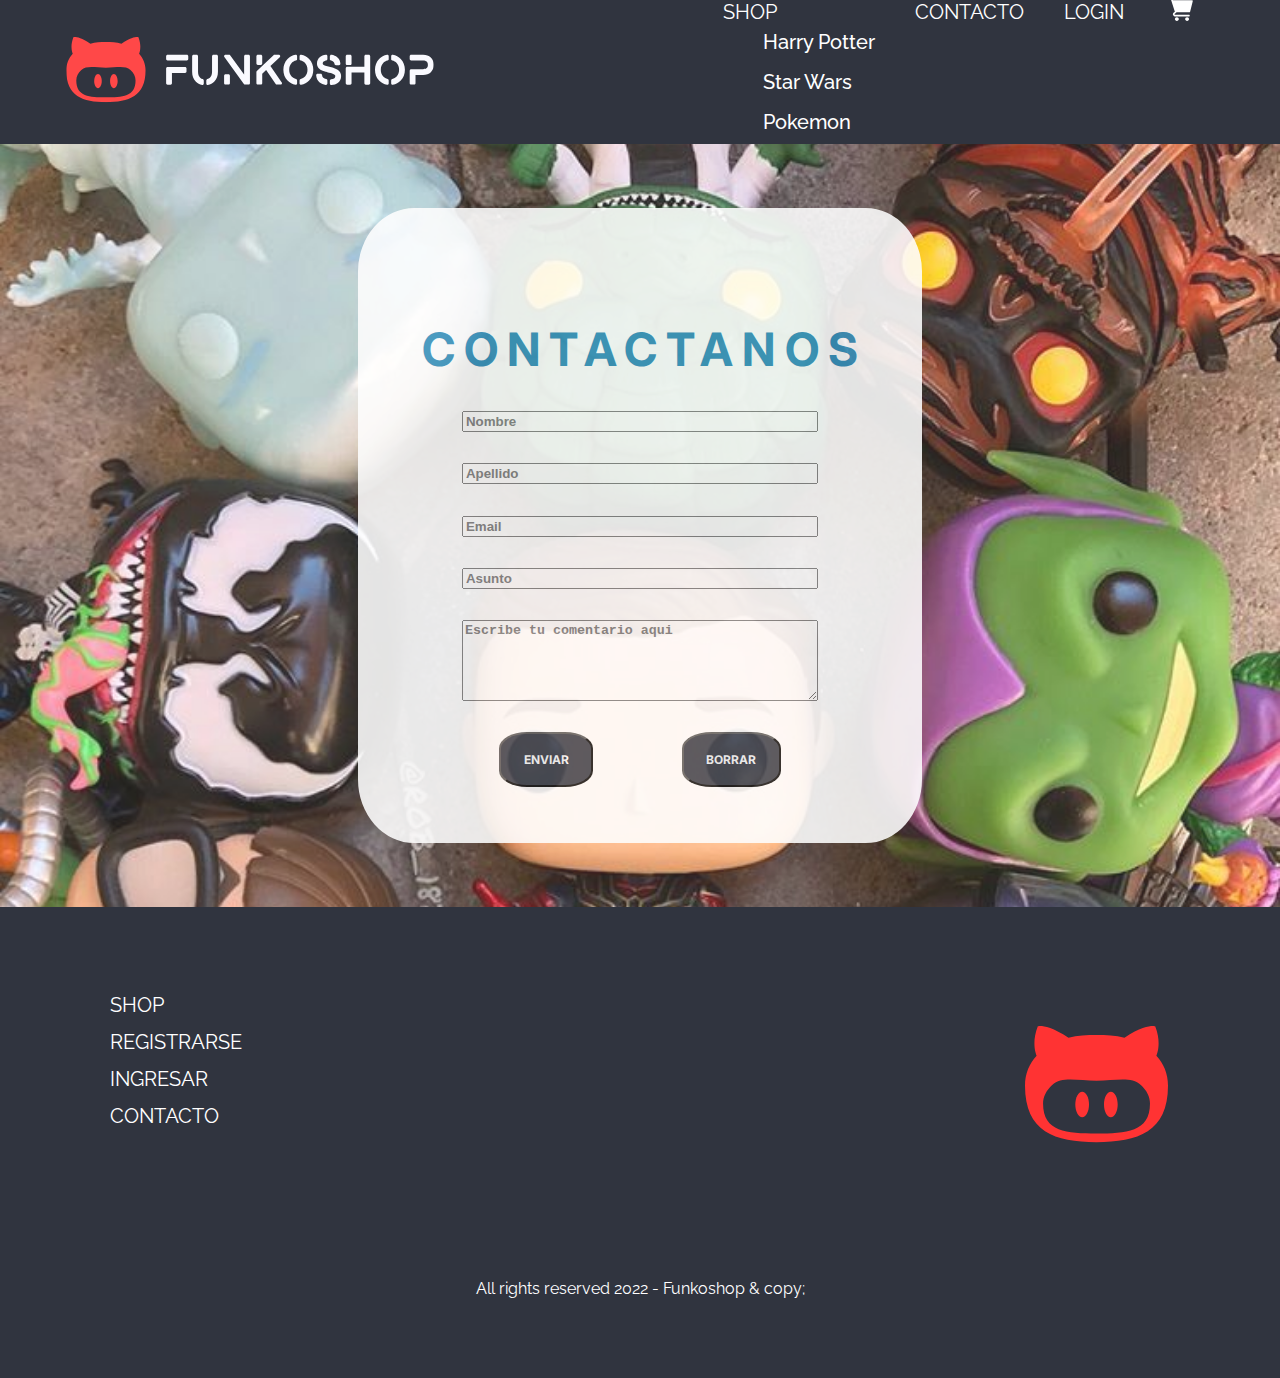
==== html/contacto.html @ 776f3509 "cambios en archivo index, creo archivo shop, item y contactanos" ====
<!DOCTYPE html>
<html lang="es">
<head>
    <meta charset="UTF-8">
    <meta http-equiv="X-UA-Compatible" content="IE=edge">
    <meta name="viewport" content="width=device-width, initial-scale=1.0">
    <title>Funkoshop</title>
    <link rel="preconnect" href="https://fonts.googleapis.com">
    <link rel="preconnect" href="https://fonts.gstatic.com" crossorigin>
    <link href="https://fonts.googleapis.com/css2?family=Raleway:wght@500&display=swap" rel="stylesheet">
    <link href="https://cdn.jsdelivr.net/npm/bootstrap@5.2.2/dist/css/bootstrap.min.css" rel="stylesheet" integrity="sha384-Zenh87qX5JnK2Jl0vWa8Ck2rdkQ2Bzep5IDxbcnCeuOxjzrPF/et3URy9Bv1WTRi" crossorigin="anonymous">
    <link rel="preconnect" href="https://fonts.googleapis.com">
    <link rel="preconnect" href="https://fonts.gstatic.com" crossorigin>
    <link href="https://fonts.googleapis.com/css2?family=Inter&family=Raleway:wght@500&display=swap" rel="stylesheet">
    <link rel="stylesheet" href="../css/style.css">
</head>
<body>
    <header>
        <div>
            <img src="../multimedia/branding/logo_light_horizontal.svg" class="header__logo" alt="">
        </div>
        <div>
            <ul class="header__nav">
                <li class="dropdown"><a class="dropdown-toggle" data-bs-toggle="dropdown" aria-expanded="false" href="shop.html">SHOP</a>
                    <ul class="dropdown-menu">
                        <li class="card-item"><a class="dropdown-item"  href="#">Harry Potter</a></li>
                        <li class="card-item"><a class="dropdown-item" href="#">Star Wars</a></li>
                        <li class="card-item"><a class="dropdown-item" href="#">Pokemon</a></li>
                    </ul>
                </li>
                <li><a href="contacto.html">CONTACTO</a></li>
                <li><a href="login.html">LOGIN</a></li>
                <li><a href="compra.html"><img src="../multimedia/icons/cart-icon.svg" class="img__car" alt=""></a></li>
            </ul>
        </div>
    </header>
    <main class="main__contacto">
        <form class="form__contacto" action="">
            <h4>CONTACTANOS</h4>
            <input type="text" name="nombre" placeholder="Nombre">
            <input type="text" name="apellido" placeholder="Apellido">
            <input type="email" name="correo" placeholder="Email">
            <input type="text" name="asunto" placeholder="Asunto">
            <textarea name="comentario" id="" cols="40" rows="5" placeholder="Escribe tu comentario aqui"></textarea>
            <div class="contacto-boton">
                <input class="card-boton btn btn-success rounded-4" type="submit" value="ENVIAR">
                <input class="card-boton btn btn-success rounded-4" type="reset" value="BORRAR">
            </div>
        </form>
    </main>
    <footer>
        <section class="footer__nav">
            <div>
                <ul class="footer__items">
                    <li><a href="shop.html">SHOP</a></li>
                    <li><a href="registrar.html">REGISTRARSE</a></li>
                    <li><a href="login.html">INGRESAR</a></li>
                    <li><a href="contacto.html">CONTACTO</a></li>
                </ul>
            </div>
            <div class="footer__img">
                <img src="../multimedia/branding/isotype.svg" alt="">
            </div>
        </section>
        <p>All rights reserved 2022 - Funkoshop & copy;</p>
    </footer>
    <script src="https://cdn.jsdelivr.net/npm/@popperjs/core@2.11.6/dist/umd/popper.min.js" integrity="sha384-oBqDVmMz9ATKxIep9tiCxS/Z9fNfEXiDAYTujMAeBAsjFuCZSmKbSSUnQlmh/jp3" crossorigin="anonymous"></script>
    <script src="https://cdn.jsdelivr.net/npm/bootstrap@5.2.2/dist/js/bootstrap.min.js" integrity="sha384-IDwe1+LCz02ROU9k972gdyvl+AESN10+x7tBKgc9I5HFtuNz0wWnPclzo6p9vxnk" crossorigin="anonymous"></script>       
</body>
</html>
---- css/style.css ----
body{
    margin: 0;
    
}
/* =============== HEADER =============== */
header{
    background-color: #30343F;
    display: flex;
    flex-direction: row;
    justify-content: space-between;
    align-items: center;
    padding: 0 5%;
    height: 144px;
}
a{
    font-size: 20px;
    letter-spacing: 0em;
    padding: 0 20px;
    color:#FFFFFF;
    text-decoration: none;
    font-family: 'Raleway';
    line-height: 30px;
    text-align: left;
}
a:hover{
    list-style-type: none;
    color:white
}

/*logo*/
.header__logo{
    height: 65.19194793701172px;
    width: 372px;
    border-radius: 0px;  
}
.img__car{
    height: 24.426172256469727px;
    width: 32px;
    left: 0.70068359375px;
    top: 0.61572265625px;
    border-radius: 0px;
}
/*navegador en header*/
.header__nav{
    display: flex;
    flex-direction: row;
    justify-content: space-evenly;
}
.header__nav li{
    list-style-type: none;
}
.dropdown-item{
    font-weight: 500;
}
.nav__item{
    color:black;
    font-weight: bolder;
    text-align: right;
}
.dropdown-item:hover{
    background-color:#1D84B5;
    color: white;
    font-weight: bolder;
}
.nav__barra{
    padding: 0;
    margin: 0;
    width: auto;
}
.card-item{
    height: 40px;    
}
.dropdown-item{
    text-align: center;
}
/* =============== MAIN =============== */
main{
    background-color: #FFFFFF;  
}
/*-------------------------------------*/
/* INDEX - SECCION 1 */
.main__new{
    background-image:url(../multimedia/funkos-banner.webp);
    background-size: cover;
    background-color: rgb(70,70,70);
    background-position: 0px -330px;
    background-repeat: no-repeat;
    zoom:130%;
    padding: 7.3% 7%; 
    background-blend-mode: soft-light;
    backdrop-filter: blur(80px);
}
.main__new h3{
    font-family: 'Raleway';
    font-size: 38px;
    font-weight: 700;
    line-height: 45px;
    letter-spacing: 0em;
    text-align: left;
    color:white;
}
.main__new p{
    font-family: 'Raleway';
    font-size: 18px;
    font-weight: 400;
    line-height: 21px;
    letter-spacing: 0em;
    text-align: left;
    color:white;
}
.main__new a{
    color:black;
    background-color: white;
    border-radius: 40px;
    padding: 8px 63px;
    border-radius: 'nullpx';
}

/* INDEX - SECCION 2 - COLECCION*/
.main__coleccion{
    display: flex;
    flex-direction: column;
    padding: 5% 7%; 
    margin: 0 2%; 
}
.coleccion__card{
    display: flex;
    flex-direction: row;
    justify-content: space-between;
    align-items: center;
}
hr{
    width: 645px;
    opacity: 100%;
    border: 3px solid #FF3333;
    height: 0px;
    left: 110px;
    top: 949.5px;
    border-radius: 'undefinedpx';
    margin: 6% 0 8% 0;
}
.coleccion__card h2{
    width: 441px;
    font-family: 'Raleway';
    font-size: 46px;
    line-height: 54px;
}
.coleccion__card p{
    height: 56px;
    width: 458px;
    font-family: 'Raleway';
    font-size: 24px;
    line-height: 28px;
    color: #4F4F4F;
    margin-top: 1% 0;
}
.coleccion__card a{
    font-family: 'Inter';
    font-size: 24px;
    line-height: 29px;
    color:white;
    background-color: #30343F;
    border-radius: 40px;
    padding: 22px 55px;
    font-style: medium;
}
.card__img{
    height: 650px;
    width: 650px;
    position: relative;
    left: -65px;
    top: 0px;
}
.card__img-op{
    height: 650px;
    width: 650px;
    position: relative;
    left: 35px;
    top: 10px;
}
/* INDEX - SECCION 3 - lanzamientos*/
.main__lanzamientos{
    padding: 0 7%;
    margin: 0 2%; 
}
.box__card{
    display: flex;
    flex-direction: row;
    justify-content: space-between;
}
h4{
    font-family: 'Raleway';
    font-size: 46px;
    font-weight: 700;
    line-height: 54px;
    letter-spacing: 0em;
}
.card__sup{
    background-color: red;
    color:white;
    position: relative;
    height: 30px;
    width: 96.12741088867188px;
    left: 264px;
    top: 30px;
}
.card_p{
    font-family: 'Inter';
    font-size: 14px;
    font-weight: 500;
    line-height: 17px;
    letter-spacing: 0em;
    text-align: center;
    padding-top: 6px;
}
.cards__img{
    height: 352px;
    width: 359.9664611816406px;
    z-index: -1;
}
.card__titulo{
    font-family: 'Inter';
    font-size: 14px;
    font-weight: 500;
    line-height: 17px;
}
.card__sub{
    font-family: 'Inter';
    font-size: 18px;
    font-weight: 700;
    line-height: 22px;
}
.card__precio{
    font-family: 'Inter';
    font-size: 16px;
    font-weight: 400;
    line-height: 19px;
}
.card__pago{
    font-family: 'Inter';
    font-size: 12px;
    font-weight: 700;
    line-height: 15px;
    color:#1D84B5;
    padding-bottom: 20%;
}
/*-------------------------------------*/
/* SHOP - SECCION 1 */
h5{
    font-family: 'Inter';
    font-size: 24px;
    line-height: 29px;
    font-weight: bolder;
}
b{
    font-family: 'Inter';
    font-size: 16px;
    line-height: 19px;
    font-weight: bolder;
}
.main__shop{
    display: flex;
    flex-direction: column;
    margin: 2% 0;
}
.shop{
    display: flex;
    flex-direction: row;
}
.shop__form{
    padding: 7% 7%;
}
.form__seccion{
    padding-bottom: 8%;
}
.form__seccion input{
    padding: 7px;
    border-radius: 7px;
    font-size: 20px;
    color:#B9B9B9;
    height: 44.284820556640625px;
    width: 243.03369140625px;
    margin: 2% 0;   
}
.form__seccion .precio__cuadro{
    width: 60px;
    height: 30px;
    border: 2px solid black;
    border-radius: 7px;
    margin: 0 9px;
    font-family: 'Inter';
    font-size: 20px;
    font-weight: 500;
    line-height: 24px;
    color:#B9B9B9;
    opacity: 100%;
    text-align: center;
}
.form__seccion label{
    font-family: 'Inter';
    font-size: 18px;
    font-weight: 500;
    line-height: 22px;
}
#orden__sub{
    border-radius: 7px;
    font-size: 18px;
    font-family: 'Inter';
    font-weight: 500;
    padding: 12px 6px;
    border: 2px solid black;
    color:#8b8181;
    height: 44.284820556640625px;
    width: 243.03369140625px;
    margin: 2% 0;
}
.card__cuadro{
    display: flex;
    flex-direction: row;
    justify-content: left;
    align-items: left;
    padding: 0 20px;
}
.filtrar__sub{
    border:2px solid black;
}

.card__cuadro .filtrar__sub{
    height: 23px;
    width: 23px;
}
.card__cuadro label{
    height: 22px;
    padding: 3%;
    font-weight:600;
}

/* SHOP - SECCION 2 */
.seccion__lanzamientos{
    display: flex;
    flex-direction: row;
    flex-wrap: wrap;
    justify-content: flex-start;
    padding-top: 5%;
    position: relative;
    left: -75px;
    margin-bottom: 0;
}
.shop__img{
    height: 366px;
    width: 363.00836181640625px;
}
.shop__sup{
    background-color: red;
    color:white;
    position: relative;
    height: 30px;
    width: 96.12741088867188px;
    left: 252px;
    top: 30px;
}
.shop__pago{
    font-family: 'Inter';
    font-size: 12px;
    font-weight: 700;
    line-height: 15px;
    color:#1D84B5;
    padding-bottom: 3%;
}
.img__boton2{
    width: 25%;
    position: relative;
    left: 45%;
}
/*-------------------------------------*/
/* ITEMS - SECCION 1*/
.main__items{
    padding: 3% 7%;
    margin: 0 2%; 
    display: flex;
    flex-direction: column;
    align-content: center;
    justify-content: center;
}
.items__card{
    display: flex;
    flex-direction: row;
    align-content: center;
    justify-content: center;
}
.items__img{
    height: 550px;
    width: 550px;
}
.seccion__items{
   margin-top: 7%; 
   margin-left: 5%;
}
.items__titulo{
    height: 19px;
    width: 111.3209228515625px;
    left: 726.74560546875px;
    top: 326.6346435546875px;
    border-radius: 'undefinedpx';
    color:#333333;
    font-family: 'Inter';
    font-size: 16px;
    font-weight: 500;
    line-height: 19px;
    letter-spacing: 0em;
    text-align: left;
}
.items__sub{
    height: 46px;
    width: 576.84375px;
    font-family: 'Inter';
    font-size: 38px;
    font-weight: 700;
    line-height: 46px;
    letter-spacing: 0em;
    color:#111111;
}
.items__parrafo{
    height: 58px;
    width: 570.705078125px;
    font-family: 'Inter';
    font-size: 24px;
    font-weight: 400;
    line-height: 29px;
    letter-spacing: 0em;
    color:#333333;        
}
.items__precio{
    height: 46px;
    width: 210.52294921875px;
    font-family: 'Inter';
    font-size: 38px;
    font-weight: 400;
    line-height: 46px;
    letter-spacing: 0em;
    color:#333333;  
}
.items__boton{
    margin-bottom: 3%;    
}
.items__pago{
    height: 17px;
    width: 333.197021484375px;
    font-family: 'Inter';
    font-size: 14px;
    font-weight: 700;
    line-height: 17px;
    letter-spacing: 0em;
    color:#1D84B5;
}

/* ITEMS - SECCION 2*/
.main__items .items__lanzamientos{
    margin-top: 10%;
}
/* ----------------- MAIN CONTACTO -----------------------*/
.main__contacto{
    padding:5%;
    display: flex;
    align-items: center;
    justify-content: center;
    background-image: url(../multimedia/fondocontacto.jpg);
    background-repeat: no-repeat;
    background-size: cover;
    opacity: 88%;
    background-position: 0 -20px;
}
.form__contacto{
    display: flex;
    flex-direction: column;
    border-radius: 10%;
    border: 2px solid white;
    padding: 4% 5% 2% 5%;
    background-color: white;
    opacity: 88%;
}
.form__contacto h4{
    margin-bottom: 7%;
    font-family: 'Inter';
    letter-spacing: 0.2em;
    color:#1D84B5;
    font-weight: bolder;
    padding: 1%;
    font-stretch: 700;
}
.form__contacto input, textarea{
    margin: 0 10% 7% 10%;
    font-weight: bolder;
}

.contacto-boton{
    display: flex;
    flex-direction: row;
    justify-content: center;
}
.contacto-boton input{
    color:white;
    background-color: #30343F;
    border-radius: 30%;
    padding: 4% 5%;
    font-family: 'Inter';
}

.card-boton{
    font-size: 12px;
}
.card-boton:hover{
    background-color: #1D84B5;
}

















/* =============== FOOTER =============== */
footer{
    height: 343px;
    display: flex;
    flex-direction: column;
    justify-content: space-between;
    padding: 5% 7%;
    align-items: stretch;
    background-color: #30343F;
}
footer section{
    display: flex;
    flex-direction: row;
    justify-content: space-between;
}

.footer__items li{
    list-style: none;
    text-align: left;
    padding: 2% 0;
}
.footer__items{
    padding: 0;
    margin-bottom: 20%;
}
footer p {
    color:#FFFFFF;
    font-family: 'Raleway';
    text-align: center;
    margin-top:30px;
}
.footer__img{
    margin-top:5%;
    margin-right: 2%;
}







.boton2{
    margin: 0;
}
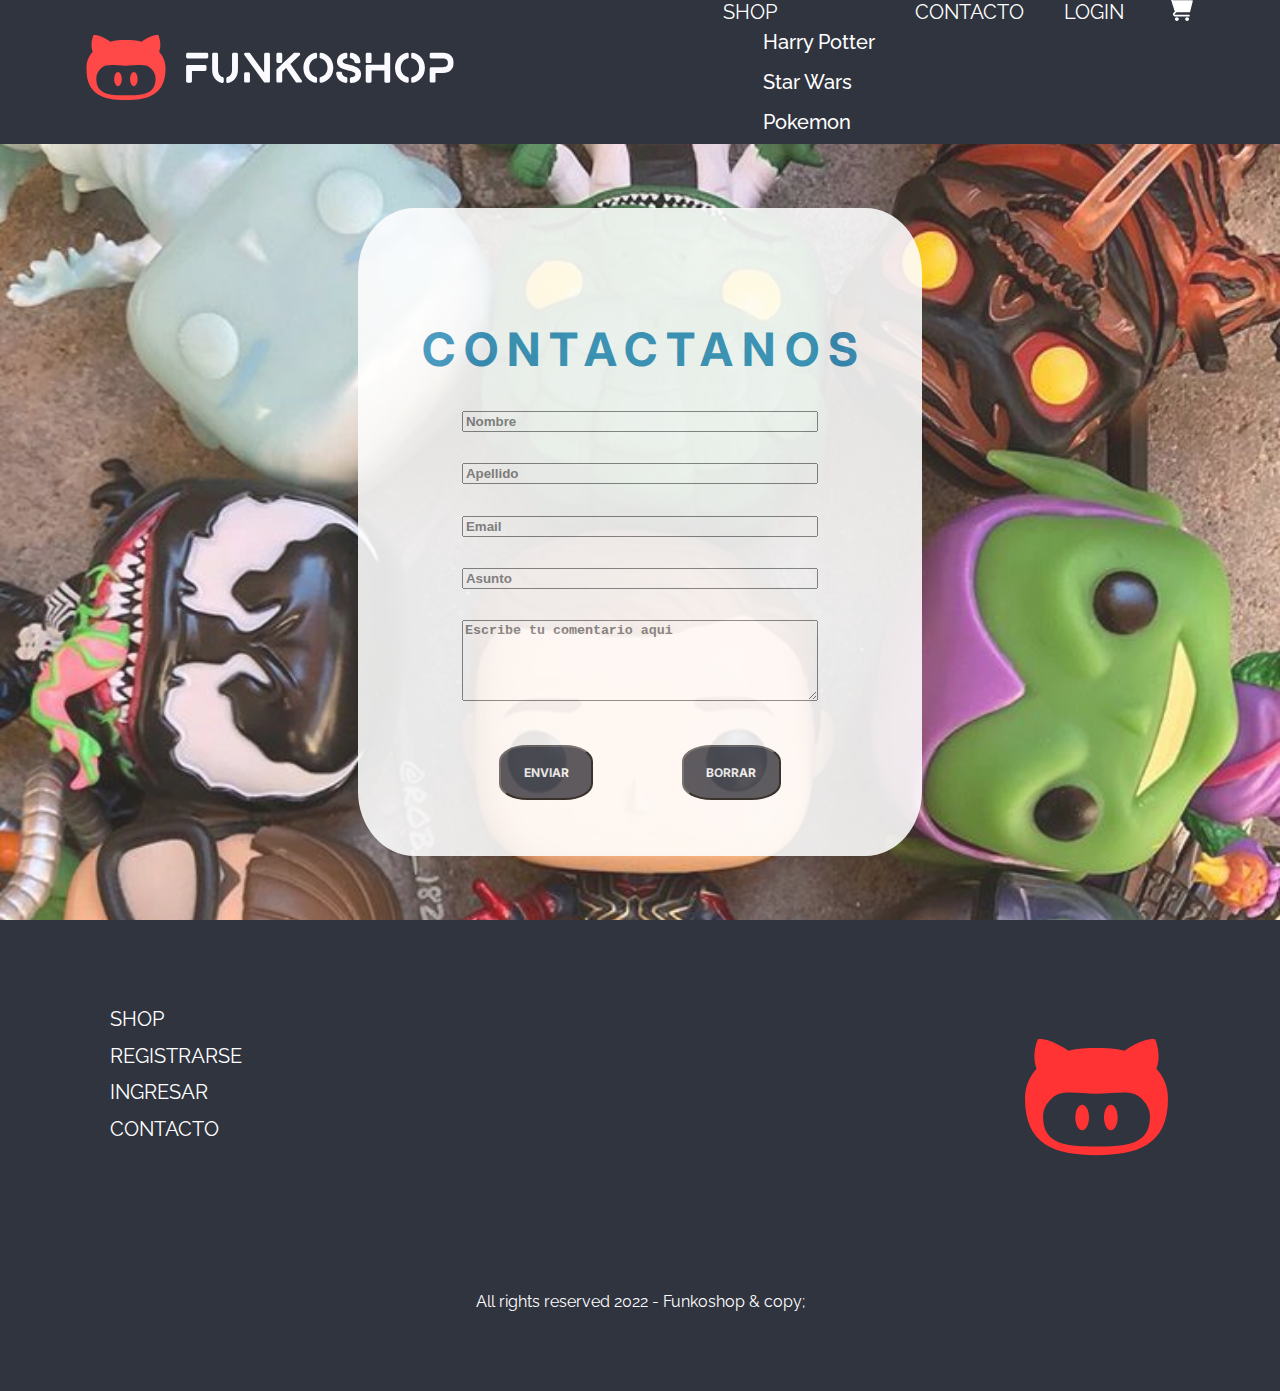
==== commit 90f5ae35: "cambios en archivos y se creo login y registro" ====
--- a/html/contacto.html
+++ b/html/contacto.html
@@ -17,7 +17,7 @@
 <body>
     <header>
         <div>
-            <img src="../multimedia/branding/logo_light_horizontal.svg" class="header__logo" alt="">
+            <a href="../index.html"><img src="../multimedia/branding/logo_light_horizontal.svg" class="header__logo" alt=""></a>
         </div>
         <div>
             <ul class="header__nav">
@@ -53,7 +53,7 @@
             <div>
                 <ul class="footer__items">
                     <li><a href="shop.html">SHOP</a></li>
-                    <li><a href="registrar.html">REGISTRARSE</a></li>
+                    <li><a href="login.html">REGISTRARSE</a></li>
                     <li><a href="login.html">INGRESAR</a></li>
                     <li><a href="contacto.html">CONTACTO</a></li>
                 </ul>
--- a/css/style.css
+++ b/css/style.css
@@ -462,6 +462,7 @@
 .main__contacto{
     padding:5%;
     display: flex;
+    flex-direction: row;
     align-items: center;
     justify-content: center;
     background-image: url(../multimedia/fondocontacto.jpg);
@@ -505,7 +506,6 @@
     padding: 4% 5%;
     font-family: 'Inter';
 }
-
 .card-boton{
     font-size: 12px;
 }
@@ -514,14 +514,61 @@
 }
 
 
-
-
-
-
-
-
-
-
+.main__login{
+    display: flex;
+    flex-direction: row;
+    justify-content: space-between;
+    align-items: center;
+    background-image: url(../multimedia/login-fondo.webp);
+    background-repeat: no-repeat;
+    background-size: cover;
+    opacity: 88%;
+    padding:5% 15%;
+    background-position: 0 -20px;
+}
+.form__login{
+    display: flex;
+    flex-direction: column;
+    border: 2px solid white;
+    background-color:white;
+    opacity: 88%;
+    text-align: center;
+    margin:0;
+}
+h6{
+    margin-bottom: 7%;
+    padding: 1%;
+    font-size: 50px;
+    font-family: 'Raleway';
+    font-weight: bolder;
+    line-height: 54px;    
+    color:#1D84B5;
+    letter-spacing: 0.2em;
+    text-align: center;
+}
+.login1{
+    padding: 4% 4% 2% 4%;
+    margin-right: 5%;
+    border-radius: 7%;
+}
+.login2{
+    padding: 6% 7% 3% 7%;
+    margin-left: 8%;
+    border-radius: 8%;
+}
+.login1 input, textarea{
+    margin: 0 10% 7% 10%;
+    font-weight: bolder;
+    
+}
+.login2 input, textarea{
+    margin: 0 10% 10% 10%;
+    font-weight: bolder;
+    
+}
+.login2 .card-boton{
+    padding: 6% 7.8%;
+}
 
 
 
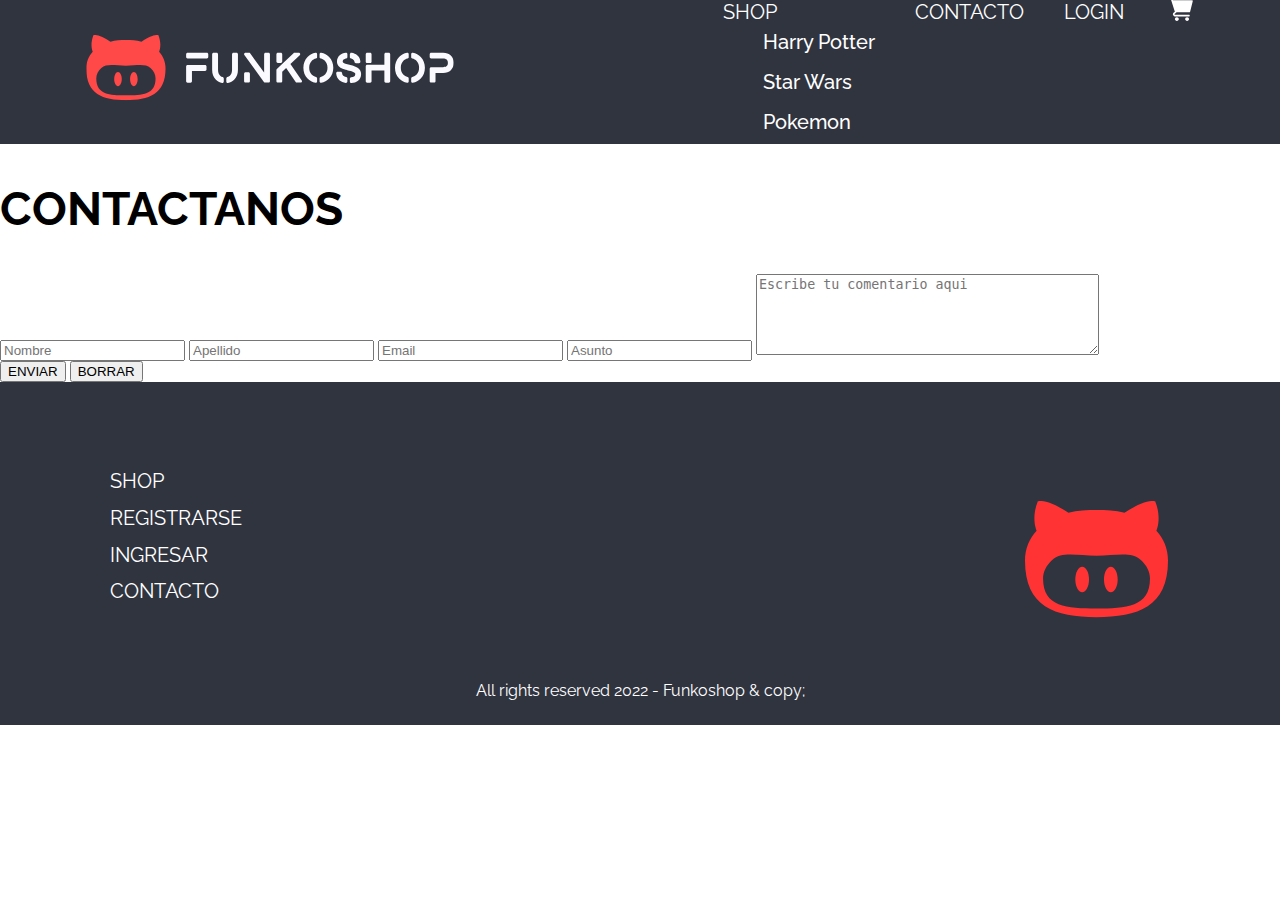
==== commit c0352a48: "cambios realizados" ====
--- a/html/contacto.html
+++ b/html/contacto.html
@@ -11,13 +11,13 @@
     <link href="https://cdn.jsdelivr.net/npm/bootstrap@5.2.2/dist/css/bootstrap.min.css" rel="stylesheet" integrity="sha384-Zenh87qX5JnK2Jl0vWa8Ck2rdkQ2Bzep5IDxbcnCeuOxjzrPF/et3URy9Bv1WTRi" crossorigin="anonymous">
     <link rel="preconnect" href="https://fonts.googleapis.com">
     <link rel="preconnect" href="https://fonts.gstatic.com" crossorigin>
-    <link href="https://fonts.googleapis.com/css2?family=Inter&family=Raleway:wght@500&display=swap" rel="stylesheet">
+    <link href="https://fonts.googleapis.com/css2?family=Inter:wght@400;500;600;700;800&family=Raleway:wght@400;500;600;700&display=swap" rel="stylesheet">
     <link rel="stylesheet" href="../css/style.css">
 </head>
 <body>
     <header>
         <div>
-            <a href="../index.html"><img src="../multimedia/branding/logo_light_horizontal.svg" class="header__logo" alt=""></a>
+            <a href="../index.html"><img src="../img/branding/logo_light_horizontal.svg" class="header__logo" alt=""></a>
         </div>
         <div>
             <ul class="header__nav">
@@ -30,13 +30,13 @@
                 </li>
                 <li><a href="contacto.html">CONTACTO</a></li>
                 <li><a href="login.html">LOGIN</a></li>
-                <li><a href="compra.html"><img src="../multimedia/icons/cart-icon.svg" class="img__car" alt=""></a></li>
+                <li><a href="compra.html"><img src="../img/icons/cart-icon.svg" class="img__car" alt=""></a></li>
             </ul>
         </div>
     </header>
     <main class="main__contacto">
         <form class="form__contacto" action="">
-            <h4>CONTACTANOS</h4>
+            <h2>CONTACTANOS</h2>
             <input type="text" name="nombre" placeholder="Nombre">
             <input type="text" name="apellido" placeholder="Apellido">
             <input type="email" name="correo" placeholder="Email">
@@ -53,13 +53,13 @@
             <div>
                 <ul class="footer__items">
                     <li><a href="shop.html">SHOP</a></li>
-                    <li><a href="login.html">REGISTRARSE</a></li>
+                    <li><a href="registro.html">REGISTRARSE</a></li>
                     <li><a href="login.html">INGRESAR</a></li>
                     <li><a href="contacto.html">CONTACTO</a></li>
                 </ul>
             </div>
             <div class="footer__img">
-                <img src="../multimedia/branding/isotype.svg" alt="">
+                <img src="../img/branding/isotype.svg" alt="">
             </div>
         </section>
         <p>All rights reserved 2022 - Funkoshop & copy;</p>
--- a/css/style.css
+++ b/css/style.css
@@ -1,6 +1,6 @@
+/* General */
 body{
-    margin: 0;
-    
+    margin: 0; 
 }
 /* =============== HEADER =============== */
 header{
@@ -79,8 +79,8 @@
 }
 /*-------------------------------------*/
 /* INDEX - SECCION 1 */
-.main__new{
-    background-image:url(../multimedia/funkos-banner.webp);
+.index__seccion1{
+    background-image:url(../img/funkos-banner.webp);
     background-size: cover;
     background-color: rgb(70,70,70);
     background-position: 0px -330px;
@@ -90,7 +90,7 @@
     background-blend-mode: soft-light;
     backdrop-filter: blur(80px);
 }
-.main__new h3{
+#p_nuevoingreso{
     font-family: 'Raleway';
     font-size: 38px;
     font-weight: 700;
@@ -99,7 +99,7 @@
     text-align: left;
     color:white;
 }
-.main__new p{
+.index__seccion1 p{
     font-family: 'Raleway';
     font-size: 18px;
     font-weight: 400;
@@ -108,7 +108,7 @@
     text-align: left;
     color:white;
 }
-.main__new a{
+.index__seccion1 a{
     color:black;
     background-color: white;
     border-radius: 40px;
@@ -117,7 +117,7 @@
 }
 
 /* INDEX - SECCION 2 - COLECCION*/
-.main__coleccion{
+.index__seccion2{
     display: flex;
     flex-direction: column;
     padding: 5% 7%; 
@@ -139,11 +139,12 @@
     border-radius: 'undefinedpx';
     margin: 6% 0 8% 0;
 }
-.coleccion__card h2{
+#p_index{
     width: 441px;
     font-family: 'Raleway';
     font-size: 46px;
     line-height: 54px;
+    color:black;
 }
 .coleccion__card p{
     height: 56px;
@@ -179,7 +180,7 @@
     top: 10px;
 }
 /* INDEX - SECCION 3 - lanzamientos*/
-.main__lanzamientos{
+.index__seccion3{
     padding: 0 7%;
     margin: 0 2%; 
 }
@@ -188,7 +189,7 @@
     flex-direction: row;
     justify-content: space-between;
 }
-h4{
+h2{
     font-family: 'Raleway';
     font-size: 46px;
     font-weight: 700;
@@ -246,11 +247,12 @@
 }
 /*-------------------------------------*/
 /* SHOP - SECCION 1 */
-h5{
+.p_shop{
     font-family: 'Inter';
     font-size: 24px;
     line-height: 29px;
-    font-weight: bolder;
+    font-weight: bolder; 
+    margin-bottom: 0;
 }
 b{
     font-family: 'Inter';
@@ -372,6 +374,9 @@
     position: relative;
     left: 45%;
 }
+.boton2{
+    margin: 5%;
+}
 /*-------------------------------------*/
 /* ITEMS - SECCION 1*/
 .main__items{
@@ -458,122 +463,238 @@
 .main__items .items__lanzamientos{
     margin-top: 10%;
 }
-/* ----------------- MAIN CONTACTO -----------------------*/
-.main__contacto{
-    padding:5%;
-    display: flex;
-    flex-direction: row;
+/* ----------------- MAIN LOGIN ----------------------- */
+.main__login{
+    display: flex;
+    flex-direction: column;
+    justify-content: center;
     align-items: center;
-    justify-content: center;
-    background-image: url(../multimedia/fondocontacto.jpg);
-    background-repeat: no-repeat;
-    background-size: cover;
-    opacity: 88%;
-    background-position: 0 -20px;
-}
-.form__contacto{
-    display: flex;
-    flex-direction: column;
-    border-radius: 10%;
-    border: 2px solid white;
-    padding: 4% 5% 2% 5%;
-    background-color: white;
-    opacity: 88%;
-}
-.form__contacto h4{
-    margin-bottom: 7%;
-    font-family: 'Inter';
-    letter-spacing: 0.2em;
-    color:#1D84B5;
-    font-weight: bolder;
-    padding: 1%;
-    font-stretch: 700;
-}
-.form__contacto input, textarea{
-    margin: 0 10% 7% 10%;
-    font-weight: bolder;
-}
-
-.contacto-boton{
-    display: flex;
-    flex-direction: row;
-    justify-content: center;
-}
-.contacto-boton input{
-    color:white;
-    background-color: #30343F;
-    border-radius: 30%;
-    padding: 4% 5%;
-    font-family: 'Inter';
-}
-.card-boton{
-    font-size: 12px;
-}
-.card-boton:hover{
-    background-color: #1D84B5;
-}
-
-
-.main__login{
-    display: flex;
-    flex-direction: row;
-    justify-content: space-between;
-    align-items: center;
-    background-image: url(../multimedia/login-fondo.webp);
-    background-repeat: no-repeat;
-    background-size: cover;
-    opacity: 88%;
-    padding:5% 15%;
-    background-position: 0 -20px;
+    margin:3%;
 }
 .form__login{
-    display: flex;
-    flex-direction: column;
     border: 2px solid white;
     background-color:white;
-    opacity: 88%;
-    text-align: center;
+    opacity: 88%; 
+}
+.form__login .login__parrafo{
+    font-family: 'Inter';
+    color:#197eae;
+    font-size: 18px;
+    font-weight: '500';
+    line-height: 17px;
+    letter-spacing: 0em;
+    margin-left: 15%;
+    margin-top: 2%;
+    padding-bottom: 3%;
+    text-align: center;
+}
+.form-nav{
+    display: flex;
+    flex-direction: row;
+    align-items: center;
+    justify-content: space-between;
+    padding: 2% 10%;
+}
+.form-nav p{
+    margin: 2% 0;
+    font-family: 'Inter';
+    font-size: 24px;
+    line-height: 29.05px;
+    letter-spacing: 0.12em;
+    color:black;
+    font-weight:bold;
+    display: flex;
+}
+.form-nav input{
+    border:none;
+    border-bottom: solid 3.5px red;
+    width: 220px;
+    font-size: 19px;
+}
+.form-subnav{
+    display: flex;
+    flex-direction: row;
+    align-items: center;
+    justify-content:center;
+    margin:5% 5% 5% 5%;
+    font-family: 'inter';
+}
+h1{
+    font-family: 'Raleway';
+    font-size: 42px;
+    font-weight: 700;
+    line-height: 49px;
+    letter-spacing: 0.04em;
+    text-align: center;
+    color:black;
+    padding-bottom: 2%;
+}
+.boton-nav{
+    height: 45.06px;
+    width: 113px;
+    border-radius: 0px;
+    margin: 0 5%;
+    padding: 0%;
+    background-color: red;
+    color:white;
+    font-family: 'Inter';
+    font-size: 15px;
+    text-align: center;
+}
+.boton-nav:hover{
+    background-color: red;
+    color:white;
+}
+.bot-recordar{
+    display: flex;
+    flex-direction: row;
+    justify-content: center;
+    align-items: center;
+    font-family: 'Inter';
+    font-size: 19px;
+    font-weight:500;
+    line-height: 22px;
+    letter-spacing: 0em;
+    text-align: left;
+    color:#000000;
+    margin-left: 5%;
+    width: max-content;
+}
+#recordarme{
+    text-align: center;
+    height: 16.274829864501953px;
+    width: 16.274829864501953px;
+}
+.bot-recordar label{
+    padding-left: 8%;
+}
+
+/* ----------------- MAIN REGISTRO ----------------------- */
+.form__login .register-sub{ 
+    font-family: 'Raleway';
+    font-size: 32px;
+    font-weight: 500;
+    line-height: 38px;
+    letter-spacing: 0.04em;
+    text-align: right;
+    margin: 3% 0;
+}
+.form-regis{
+    padding: 1% 25.5%;
+}
+.bot-aceptar{
+    display: flex;
+    flex-direction: row;
+    justify-content: center;
+    align-items: center;
+    margin-left: 0%;
+}
+.bot-aceptar label{
+    font-weight: bold;
+    padding-left: 5%;
+}
+.form-subregistro{
+    margin:2% 6% 0% 0%;
+}
+.registro-letra{
     margin:0;
-}
-h6{
-    margin-bottom: 7%;
-    padding: 1%;
-    font-size: 50px;
-    font-family: 'Raleway';
+    font-family: 'Inter';
+    font-size: 18px;
+    font-weight: bold;
+    line-height: 22px;
+    letter-spacing: 0em;
+    text-align: left;
+    color:#1D84B5;
+    margin-left: 3%;
+    width: max-content;
+}
+/* ----------------- MAIN CREAR ----------------------- */
+.main__diseño1{
+    padding: 5% 7%; 
+}
+.titulo_crearitem{
+    text-align: left;
+    padding-bottom: 2%;
+
+}
+.p_crearitem{
+    font-family: 'Inter';
+    font-size: 24px;
+    font-weight: 300;
+    letter-spacing: 0.04em;
+    text-align: left;
+    color:#000000;
+}
+.crear__seccion1{
+    display: flex;
+    flex-direction: row;
+    margin: 2.5% 0;
+}
+.crear__seccion2{
+    display: flex;
+    flex-direction: row;
+}
+.crear__barra1{
+    height: 44.284820556640625px;
+    width: 243.03369140625px;
+    border-radius: 6px;
+    margin: 0 20px;
+    color: #B9B9B9;
+}
+.crear__barra2{
+    height: 44px;
+    width: 346px;
+    border-radius: 6px;
+    margin: 0 25px;
+    color: #B9B9B9;
+}
+.crear__seccion1 input{
+    border:none;
+    border-bottom: solid 3.5px red;
+    margin: 0 20px;
+    height: 30px;
+    font-family: 'Inter';
+    font-size: 18px;
+    font-weight: 400;
+    line-height: 22px;
+    letter-spacing: 0.04em;
+}
+.crear__input1{
+    width: 302px;
+}
+.crear__input2{
+    width: 130px;
+}
+.crear__input3{
+    width: 55px;
+    text-align: center;
+}
+.crear__seccion1 button{
+    Width: 125px;
+    height: 26px;
+    font-size: 14px;
+    margin: 5px 5px;
+}
+.crear__parrafo{
+    padding-top: 5px;
+}
+.boton-items{
+    height: 44.333621978759766px;
+    width: 175px;
+    border-radius: 0px;
+    padding:0;
+    margin: 0 5%;
+    background-color: red;
+    color:white;
+    font-family: 'Inter';
+    font-size: 15px;
+    text-align: center;
     font-weight: bolder;
-    line-height: 54px;    
-    color:#1D84B5;
-    letter-spacing: 0.2em;
-    text-align: center;
-}
-.login1{
-    padding: 4% 4% 2% 4%;
-    margin-right: 5%;
-    border-radius: 7%;
-}
-.login2{
-    padding: 6% 7% 3% 7%;
-    margin-left: 8%;
-    border-radius: 8%;
-}
-.login1 input, textarea{
-    margin: 0 10% 7% 10%;
-    font-weight: bolder;
-    
-}
-.login2 input, textarea{
-    margin: 0 10% 10% 10%;
-    font-weight: bolder;
-    
-}
-.login2 .card-boton{
-    padding: 6% 7.8%;
-}
-
-
-
-
-
+}
+.boton-items:hover{
+    background-color: red;
+    color:white;
+}
 
 
 /* =============== FOOTER =============== */
@@ -582,42 +703,33 @@
     display: flex;
     flex-direction: column;
     justify-content: space-between;
-    padding: 5% 7%;
     align-items: stretch;
     background-color: #30343F;
 }
-footer section{
+.footer__nav{
     display: flex;
     flex-direction: row;
     justify-content: space-between;
-}
-
+    padding: 5% 7% 0% 7%;
+}
+.footer__items{
+    padding: 0;
+    margin-bottom: 0%;
+}
 .footer__items li{
     list-style: none;
     text-align: left;
     padding: 2% 0;
 }
-.footer__items{
-    padding: 0;
-    margin-bottom: 20%;
-}
 footer p {
     color:#FFFFFF;
     font-family: 'Raleway';
     text-align: center;
-    margin-top:30px;
+    margin:2% 0;
+
 }
 .footer__img{
     margin-top:5%;
     margin-right: 2%;
-}
-
-
-
-
-
-
-
-.boton2{
-    margin: 0;
-}
+    margin: 5% 2% 1% 0;
+}
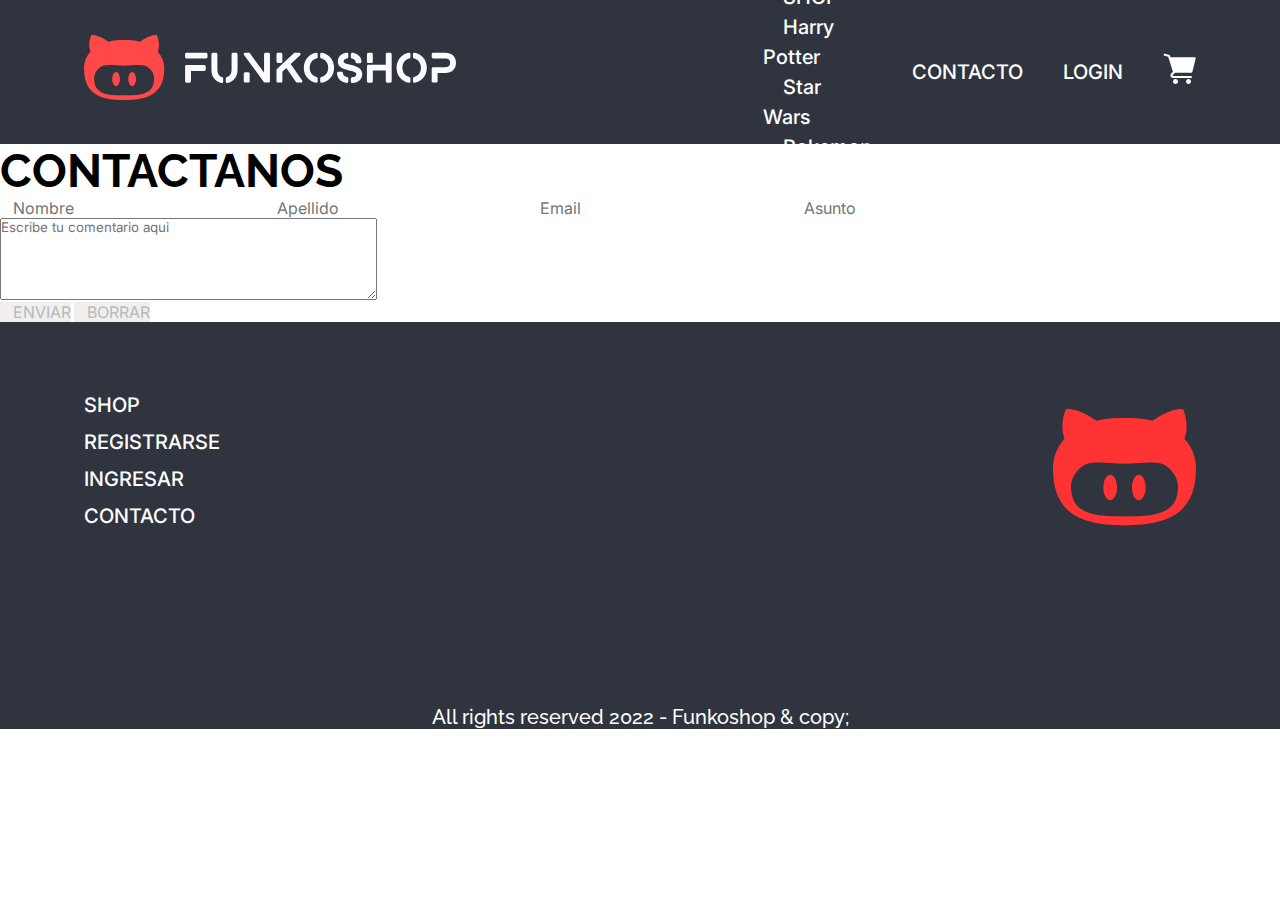
==== commit 401c9df5: "trabajando footer mobile" ====
--- a/html/contacto.html
+++ b/html/contacto.html
@@ -58,9 +58,7 @@
                     <li><a href="contacto.html">CONTACTO</a></li>
                 </ul>
             </div>
-            <div class="footer__img">
-                <img src="../img/branding/isotype.svg" alt="">
-            </div>
+            <a href="../index.html"><img src="../img/branding/isotype.svg" alt=""></a>
         </section>
         <p>All rights reserved 2022 - Funkoshop & copy;</p>
     </footer>
--- a/css/style.css
+++ b/css/style.css
@@ -1,10 +1,96 @@
+:root{
+    /* Paleta de colores */
+    --primario-solid:#FF3333;
+    --primario-900:rgba(255, 51, 51, 0.9);
+    --primario-500:rgba(255, 51, 51, 0.5);
+    --primario-300:rgba(255, 51, 51, 0.3);
+
+    --secundario-solid:#1D84B5; /*parrafo*/
+    --secundario-900:rgba(29, 132, 181, 0.9);
+    --secundario-500:rgba(29, 132, 181, 0.5);
+    --secundario-300:rgba(29, 132, 181, 0.3);
+
+    --terciario-solid: #1F1F1F; /* parrafo*/
+    --terciari-900:rgba(31, 31, 31, 0.9);
+    --terciari-500:rgba(31, 31, 31, 0.5);
+    --terciari-300:rgba(31, 31, 31, 0.3);
+
+    --cuarto-solid:#4F4F4F; /*parrafo*/
+    --quinto-solid: #111111; /*titulo*/
+    --sexto-solid: #333333; /*se usa mucho en los parrafos de las card dnd se venden los muñecos*/
+
+    --dark-solid:#30343F;
+    --light-solid:#FAFAFF;
+    --light-font-solid: #ffffff;
+    --input-color:#B9B9B9;
+    --form-color:#000000;
+   
+    /* Tipografia */
+    --primario-font: 'inter', sans-serif;
+    --secundario-font: 'Raleway', sans-serif;
+
+    /* Tamaño tipografico - Font-size */
+    --font-display: 4.6em;
+    --font-jumbo: 3.8em;
+    --font-xlarge:3em;
+    --font-large:2.4em;
+    --font-medium:1.8em;
+    --font-small:1.6em;
+    --font-xsmall:1.2em;
+
+    --font-navbarras:2em;
+    --font-h1:4.2em;
+    
+    /* Spacings */
+    --spacing-128: 12.8rem;
+    --spacing-68: 6.8rem;
+    --spacing-36: 3.6rem;
+    --spacing-28: 2.8rem;
+    --spacing-16: 1.6rem;
+    --spacing-12: 1.2rem;
+    --spacing-8: 0.8rem;
+}
+
 /* General */
-body{
+*{
     margin: 0; 
-}
-/* =============== HEADER =============== */
-header{
-    background-color: #30343F;
+    padding:0;
+    font-family: var(--primario-font);
+}
+html{
+    font-size:62.5%;
+}
+header, footer{
+    background-color: var(--dark-solid);
+    font-size: var(--font-navbarras);
+    font-family: var(--secundario-font);
+    font-weight: 500;
+    max-width:1440rem;
+}
+ul, ol{
+    list-style-type:none;
+    text-decoration: none;
+}
+a{
+    color:var(--light-font-solid);
+    text-decoration: none;
+    list-style-type:none;
+    line-height: 30px;
+    letter-spacing: 0em;
+    padding: 0 20px;
+    text-align: left;
+}
+a:hover{
+    color:var(--light-font-solid);
+}
+.containermain{
+    max-width:1220px;
+    margin:0 auto;
+}
+
+/* ========================= HEADER ========================= */
+/* Barra de navegación */
+header, .header__nav{
     display: flex;
     flex-direction: row;
     justify-content: space-between;
@@ -12,72 +98,119 @@
     padding: 0 5%;
     height: 144px;
 }
-a{
-    font-size: 20px;
+/*cuando paso el mouse por sección de shop*/
+.dropdown-item:hover{
+    background-color:var(--secundario-solid);
+    color: var(--light-font-solid);
+}
+
+/* ========================= MAIN ========================= */
+/* general */
+main{
+    background-color: var(--light-font-solid);
+    font-family: 'inter', sans-serif;  
+    color: var(--color-primario);
+}
+h1{
+    font-family: var(--secundario-font);
+    font-size: var(--font-h1);
+    font-weight: 700;
+    line-height: 49px;
+    letter-spacing: 0.04em;
+    text-align: center;
+    color:var(--terciario-solid);
+    padding: 2% 0;
+}
+h2{
+    font-family: var(--secundario-font);
+    font-size: var(--font-display);
+    font-weight: 700;
+    line-height: 54px;
     letter-spacing: 0em;
-    padding: 0 20px;
-    color:#FFFFFF;
-    text-decoration: none;
-    font-family: 'Raleway';
-    line-height: 30px;
-    text-align: left;
-}
-a:hover{
-    list-style-type: none;
-    color:white
-}
-
-/*logo*/
-.header__logo{
-    height: 65.19194793701172px;
-    width: 372px;
-    border-radius: 0px;  
-}
-.img__car{
-    height: 24.426172256469727px;
-    width: 32px;
-    left: 0.70068359375px;
-    top: 0.61572265625px;
+}
+b{
+    font-family: 'Inter';
+    font-size: var(--font-small);
+    line-height: 19px;
+    font-weight: 500;
+}
+hr{
+    width: 645px;
+    opacity: 100%;
+    border: 3px solid var(--primario-solid);
+    height: 0px;
+    left: 110px;
+    top: 949.5px;
+    margin: 4% 0 8% 0;
+}
+form{
+    font-family: var(--primario-font);   
+    font-weight: 400; 
+    color:var(--form-colo);
+}
+form input{
+    font-size: var(--font-small);
+    border:none;
+    color:var(--input-color);
+    padding-left: 1%;
+}
+form p{
+    font-size: var(--font-large);
+}
+/* ------------ General del formulario login y registro -------------*/
+.main-identidad{
+    display: flex;
+    flex-direction: column;
+    justify-content: center;
+    align-items: center;
+    padding: 1.5% 0;
+}
+.form-identidad input{
+    border-bottom: 2px solid var(--primario-solid);
+}
+.identidad-card{
+    display: flex;
+    flex-direction: row;
+    align-items: center;
+    justify-content: space-between;
+}
+.identidad-card p{
+    margin: 2% 1%;
+    letter-spacing: 0.12em;
+}
+.identidad-cardnav{
+    display: flex;
+    flex-direction: row;
+    align-items: center;
+    justify-content:space-evenly;
+    margin:5%;
+}
+.identidad-card input{
+    width: 208.6px;
+    padding-left: 2%;
+    color:var(--input-color)
+}
+.boton-red{
+    height: 39.06px;
+    width: 103px;
     border-radius: 0px;
-}
-/*navegador en header*/
-.header__nav{
-    display: flex;
-    flex-direction: row;
-    justify-content: space-evenly;
-}
-.header__nav li{
-    list-style-type: none;
-}
-.dropdown-item{
-    font-weight: 500;
-}
-.nav__item{
-    color:black;
-    font-weight: bolder;
-    text-align: right;
-}
-.dropdown-item:hover{
-    background-color:#1D84B5;
-    color: white;
-    font-weight: bolder;
-}
-.nav__barra{
-    padding: 0;
-    margin: 0;
-    width: auto;
-}
-.card-item{
-    height: 40px;    
-}
-.dropdown-item{
+    background-color: red;
+    color:var(--light-font-solid);
+    font-size: var(--font-xsmall);
     text-align: center;
 }
-/* =============== MAIN =============== */
-main{
-    background-color: #FFFFFF;  
-}
-/*-------------------------------------*/
+/* ------------ General las cajas que tienen los muñecos en index, shop e items -------------*/
+.box-nuevo{
+    background-color: red;
+    color:var(--light-font-solid);
+    position: relative;
+    height: 28px;
+    width: 94.12741088867188px;
+    font-size: var(--font-xsmall);
+    text-align: center;
+    padding-top: 6px;
+    margin-right:0;
+}
 /* INDEX - SECCION 1 */
 .index__seccion1{
     background-image:url(../img/funkos-banner.webp);
@@ -86,42 +219,36 @@
     background-position: 0px -330px;
     background-repeat: no-repeat;
     zoom:130%;
-    padding: 7.3% 7%; 
+    padding: 7.3% 10%; 
     background-blend-mode: soft-light;
     backdrop-filter: blur(80px);
 }
-#p_nuevoingreso{
-    font-family: 'Raleway';
-    font-size: 38px;
+.index__seccion1 p {
+    font-family: var(--secundario-font);
+    font-size: var(--font-jumbo);
     font-weight: 700;
     line-height: 45px;
-    letter-spacing: 0em;
-    text-align: left;
-    color:white;
-}
-.index__seccion1 p{
-    font-family: 'Raleway';
-    font-size: 18px;
+    color:var(--light-font-solid);
+}
+#p_nuevoingreso{
+    font-size: var(--font-medium);
     font-weight: 400;
     line-height: 21px;
-    letter-spacing: 0em;
-    text-align: left;
-    color:white;
+    padding-bottom: 3%;
 }
 .index__seccion1 a{
+    font-family: var(--primario-font);
+    font-size: 2em;
     color:black;
-    background-color: white;
+    background-color: var(--light-font-solid);
     border-radius: 40px;
-    padding: 8px 63px;
-    border-radius: 'nullpx';
-}
-
-/* INDEX - SECCION 2 - COLECCION*/
+    padding: 8px 55px;
+}
+/* INDEX - SECCION 2 */
 .index__seccion2{
     display: flex;
     flex-direction: column;
-    padding: 5% 7%; 
-    margin: 0 2%; 
+    align-items: center;
 }
 .coleccion__card{
     display: flex;
@@ -129,607 +256,363 @@
     justify-content: space-between;
     align-items: center;
 }
-hr{
-    width: 645px;
-    opacity: 100%;
-    border: 3px solid #FF3333;
-    height: 0px;
-    left: 110px;
-    top: 949.5px;
-    border-radius: 'undefinedpx';
-    margin: 6% 0 8% 0;
-}
-#p_index{
+.index-titulo{
+    font-family: var(--secundario-font);
+    font-size: var(--font-display);
+    font-weight: 500;
+    line-height: 54px;
+    color:var(--sexto-solid);
     width: 441px;
-    font-family: 'Raleway';
-    font-size: 46px;
-    line-height: 54px;
-    color:black;
-}
-.coleccion__card p{
-    height: 56px;
+}
+.index-parrafo{
+    font-family: var(--secundario-font);
+    font-size: var(--font-large);
+    font-weight: 400;
+    line-height: 29px;
+    color:var(--cuarto-solid);  
+    margin-top: 2%;
+    margin-bottom: 0;
     width: 458px;
-    font-family: 'Raleway';
-    font-size: 24px;
-    line-height: 28px;
-    color: #4F4F4F;
-    margin-top: 1% 0;
 }
 .coleccion__card a{
-    font-family: 'Inter';
-    font-size: 24px;
+    font-family: var(--primario-font);
+    font-size: var(--font-large);
+    font-weight: 500;
+    text-align: center;
     line-height: 29px;
     color:white;
-    background-color: #30343F;
+    background-color: var(--dark-solid);
     border-radius: 40px;
-    padding: 22px 55px;
-    font-style: medium;
-}
-.card__img{
-    height: 650px;
-    width: 650px;
-    position: relative;
-    left: -65px;
-    top: 0px;
-}
-.card__img-op{
-    height: 650px;
-    width: 650px;
-    position: relative;
-    left: 35px;
-    top: 10px;
-}
-/* INDEX - SECCION 3 - lanzamientos*/
+    padding: 15px 50px;
+}
+.index-img{
+    height: 600px;
+    width: 600px;
+}
+/* INDEX - SECCION 3 */
 .index__seccion3{
-    padding: 0 7%;
-    margin: 0 2%; 
-}
-.box__card{
-    display: flex;
-    flex-direction: row;
-    justify-content: space-between;
-}
-h2{
-    font-family: 'Raleway';
-    font-size: 46px;
-    font-weight: 700;
-    line-height: 54px;
+    display: flex;
+    flex-direction: column;
+    align-items: stretch;
+    margin-bottom: 4%;
+}
+.index-lanzamientos{
+    display: flex;
+    flex-direction: row;
+    justify-content: space-around;
+    align-items: center;
+}
+/* -------------------------- LOGIN ----------------------------- */
+.login-box{
+    width: 400.87px;
+}
+.parrafo-login{
+    color:var(--secundario-solid);
+    font-size: 1.8em;
+    line-height: 1.7rem;
     letter-spacing: 0em;
-}
-.card__sup{
-    background-color: red;
-    color:white;
-    position: relative;
-    height: 30px;
-    width: 96.12741088867188px;
-    left: 264px;
-    top: 30px;
-}
-.card_p{
-    font-family: 'Inter';
-    font-size: 14px;
-    font-weight: 500;
-    line-height: 17px;
-    letter-spacing: 0em;
+    margin-left: 15%;
     text-align: center;
-    padding-top: 6px;
-}
-.cards__img{
-    height: 352px;
-    width: 359.9664611816406px;
-    z-index: -1;
-}
-.card__titulo{
-    font-family: 'Inter';
-    font-size: 14px;
-    font-weight: 500;
-    line-height: 17px;
-}
-.card__sub{
-    font-family: 'Inter';
-    font-size: 18px;
-    font-weight: 700;
+}
+.bot-box{
+    display: flex;
+    justify-content: center;
+    align-items: center;
+    font-size: var(--font-medium);
+    font-weight:400;
     line-height: 22px;
-}
-.card__precio{
-    font-family: 'Inter';
-    font-size: 16px;
-    font-weight: 400;
-    line-height: 19px;
-}
-.card__pago{
-    font-family: 'Inter';
-    font-size: 12px;
-    font-weight: 700;
-    line-height: 15px;
-    color:#1D84B5;
-    padding-bottom: 20%;
-}
-/*-------------------------------------*/
+    color:var(--form-colo);
+}
+.bot-box label{
+    padding-left: 8%;
+}
+/* -------------------------- REGISTRO ----------------------------- */
+.parrafo-registro{
+    font-family: var(--secundario-font); 
+    font-size: 3.2em;
+    font-weight: 500;
+    line-height: 38px;
+    letter-spacing: 0.04em;
+    text-align: center;
+}
+.registro-box{
+    width: 500.85px;
+}
+.bot-aceptar{
+    display: flex;
+    flex-direction: row;
+    justify-content: space-between;
+    align-items: center;
+    margin-left: 0%;
+}
+.bot-aceptar label{
+    font-size: var(--font-medium);
+    color:var(--form-colo);
+    padding-left: 10px;
+}
+.bot-aceptar label b{
+    font-family: var(--primario-font); 
+    font-size: 1.8rem;
+    font-weight:400;
+    color:var(--secundario-solid);
+}
+/* -------------------------- SHOP ----------------------------- */
 /* SHOP - SECCION 1 */
-.p_shop{
-    font-family: 'Inter';
-    font-size: 24px;
-    line-height: 29px;
-    font-weight: bolder; 
-    margin-bottom: 0;
-}
-b{
-    font-family: 'Inter';
-    font-size: 16px;
-    line-height: 19px;
-    font-weight: bolder;
-}
 .main__shop{
+    max-width: 1220px;
+    padding: 5% 0;
     display: flex;
     flex-direction: column;
-    margin: 2% 0;
-}
-.shop{
-    display: flex;
-    flex-direction: row;
-}
-.shop__form{
-    padding: 7% 7%;
+    font-family: var(--primario-font);   
+}
+.shop-secciones{
+    display: flex;
+    flex-direction: row;
+    justify-content: space-between;
 }
 .form__seccion{
     padding-bottom: 8%;
 }
-.form__seccion input{
+.parrafo-shop{  
+    font-size: var(--font-large);
+    line-height: 29.05px;
+    font-weight: 500; 
+    margin-bottom: 0;
+}
+/* para seleccionar el orden */
+.box-shop{
     padding: 7px;
     border-radius: 7px;
-    font-size: 20px;
-    color:#B9B9B9;
-    height: 44.284820556640625px;
-    width: 243.03369140625px;
+    font-size: 2.0em;
+    color: var(--input-color);
     margin: 2% 0;   
-}
-.form__seccion .precio__cuadro{
+    border:2px solid var(--dark-solid);
+    width:243.03px;
+    height: 44.28px
+}
+.form__seccion .precio-box{
+    font-size: 2em;
+    letter-spacing: 0em;
+    text-align: center;    
     width: 60px;
     height: 30px;
-    border: 2px solid black;
+    border: 2px solid var(--form-color);
     border-radius: 7px;
-    margin: 0 9px;
-    font-family: 'Inter';
-    font-size: 20px;
-    font-weight: 500;
-    line-height: 24px;
-    color:#B9B9B9;
-    opacity: 100%;
-    text-align: center;
-}
-.form__seccion label{
-    font-family: 'Inter';
-    font-size: 18px;
-    font-weight: 500;
-    line-height: 22px;
-}
-#orden__sub{
-    border-radius: 7px;
-    font-size: 18px;
-    font-family: 'Inter';
-    font-weight: 500;
-    padding: 12px 6px;
-    border: 2px solid black;
-    color:#8b8181;
-    height: 44.284820556640625px;
-    width: 243.03369140625px;
-    margin: 2% 0;
-}
-.card__cuadro{
+    margin: 3% 9px 0 9px;
+}
+/* para filtrar */
+.box-filtro{
     display: flex;
     flex-direction: row;
     justify-content: left;
     align-items: left;
     padding: 0 20px;
 }
-.filtrar__sub{
-    border:2px solid black;
-}
-
-.card__cuadro .filtrar__sub{
-    height: 23px;
-    width: 23px;
-}
-.card__cuadro label{
+.form__seccion .box-filtro input{
+    border:2px solid var(--dark-solid);
+    height: 24px;
+    width: 24px;
+    margin: 2% 0;
+}
+.box-filtro label{
     height: 22px;
     padding: 3%;
     font-weight:600;
 }
-
-/* SHOP - SECCION 2 */
+.form__seccion label{
+    font-size: var(--font-medium);
+    font-weight: 500;
+    line-height: 22px;
+}
+/* SHOP - SECCION 2*/
 .seccion__lanzamientos{
     display: flex;
     flex-direction: row;
     flex-wrap: wrap;
     justify-content: flex-start;
-    padding-top: 5%;
     position: relative;
-    left: -75px;
     margin-bottom: 0;
 }
-.shop__img{
-    height: 366px;
-    width: 363.00836181640625px;
-}
-.shop__sup{
-    background-color: red;
-    color:white;
-    position: relative;
-    height: 30px;
-    width: 96.12741088867188px;
-    left: 252px;
-    top: 30px;
-}
-.shop__pago{
-    font-family: 'Inter';
-    font-size: 12px;
+.box-muñeco{
+    height: 512px;
+    width: 304.01px;
+    border-radius: 0px;
+    margin:0 3px;
+}
+.box-nuevo-shop{
+    left: 210px;
+    top: 28px;
+}
+.shop-img{
+    height: 352px;
+    width: 304.01px;
+}
+.box-muñeco .card-titulo{
+    font-size: 1.4em;
+    font-weight: 500;
+    line-height: 17px;
+}
+.box-muñeco .card-sub{
+    font-size: var(--font-medium);
     font-weight: 700;
-    line-height: 15px;
-    color:#1D84B5;
-    padding-bottom: 3%;
-}
-.img__boton2{
+    line-height: 22px;
+}
+.box-muñeco .card-precio{
+    font-size: 1.6em;
+    font-weight: 400;
+    line-height: 19px;
+}
+.box-muñeco .card-pago{
+    font-size: var(--font-xsmall);
+    font-weight: 700;
+    color:var(--secundario-solid);
+    padding-bottom: 20%;
+}
+.img-boton-numerico{
     width: 25%;
     position: relative;
     left: 45%;
 }
-.boton2{
-    margin: 5%;
-}
-/*-------------------------------------*/
-/* ITEMS - SECCION 1*/
+.items__lanzamientos{
+    display: flex;
+    flex-direction: column;
+}
+/* -------------------------- ITEMS ----------------------------- */
+/* ITEMS - SECCION 1 */
 .main__items{
-    padding: 3% 7%;
-    margin: 0 2%; 
-    display: flex;
-    flex-direction: column;
+    font-family: var(--primario-font); 
+    padding: 5% 0; 
+    display: flex;
+    flex-direction:column;
     align-content: center;
     justify-content: center;
 }
 .items__card{
     display: flex;
     flex-direction: row;
-    align-content: center;
-    justify-content: center;
-}
-.items__img{
+    align-items: center;
+    justify-content: start;
+    margin-bottom: 4%;
+}
+.funko-img{
     height: 550px;
     width: 550px;
 }
 .seccion__items{
-   margin-top: 7%; 
-   margin-left: 5%;
-}
-.items__titulo{
-    height: 19px;
-    width: 111.3209228515625px;
-    left: 726.74560546875px;
-    top: 326.6346435546875px;
-    border-radius: 'undefinedpx';
-    color:#333333;
-    font-family: 'Inter';
-    font-size: 16px;
+    margin: 0 5%;
+}
+.items-titulo{
+    font-size: var(--font-small);
     font-weight: 500;
     line-height: 19px;
-    letter-spacing: 0em;
-    text-align: left;
-}
-.items__sub{
-    height: 46px;
-    width: 576.84375px;
-    font-family: 'Inter';
-    font-size: 38px;
+    color:var(--sexto-solid);
+}
+.items-sub{
+    font-size: var(--font-jumbo);
     font-weight: 700;
     line-height: 46px;
-    letter-spacing: 0em;
-    color:#111111;
-}
-.items__parrafo{
-    height: 58px;
-    width: 570.705078125px;
-    font-family: 'Inter';
-    font-size: 24px;
+    color:var(--quinto-solid);
+}
+.items-parrafo{
+    font-size: var(--font-large);
     font-weight: 400;
     line-height: 29px;
-    letter-spacing: 0em;
-    color:#333333;        
-}
-.items__precio{
-    height: 46px;
-    width: 210.52294921875px;
-    font-family: 'Inter';
-    font-size: 38px;
+    color:var(--sexto-solid);     
+}
+.items-precio{
+    font-size: var(--font-jumbo);
     font-weight: 400;
     line-height: 46px;
-    letter-spacing: 0em;
-    color:#333333;  
-}
-.items__boton{
-    margin-bottom: 3%;    
-}
-.items__pago{
-    height: 17px;
-    width: 333.197021484375px;
-    font-family: 'Inter';
-    font-size: 14px;
+    color:var(--sexto-solid);
+}
+.items-boton{
+    margin-bottom: 3%;
+    width: 50%;    
+}
+.items-pago{
+    font-size: 1.4em;
     font-weight: 700;
     line-height: 17px;
-    letter-spacing: 0em;
-    color:#1D84B5;
-}
-
-/* ITEMS - SECCION 2*/
-.main__items .items__lanzamientos{
-    margin-top: 10%;
-}
-/* ----------------- MAIN LOGIN ----------------------- */
-.main__login{
-    display: flex;
-    flex-direction: column;
-    justify-content: center;
-    align-items: center;
-    margin:3%;
-}
-.form__login{
-    border: 2px solid white;
-    background-color:white;
-    opacity: 88%; 
-}
-.form__login .login__parrafo{
-    font-family: 'Inter';
-    color:#197eae;
-    font-size: 18px;
-    font-weight: '500';
-    line-height: 17px;
-    letter-spacing: 0em;
-    margin-left: 15%;
-    margin-top: 2%;
-    padding-bottom: 3%;
-    text-align: center;
-}
-.form-nav{
-    display: flex;
-    flex-direction: row;
-    align-items: center;
-    justify-content: space-between;
-    padding: 2% 10%;
-}
-.form-nav p{
-    margin: 2% 0;
-    font-family: 'Inter';
-    font-size: 24px;
-    line-height: 29.05px;
-    letter-spacing: 0.12em;
-    color:black;
-    font-weight:bold;
-    display: flex;
-}
-.form-nav input{
-    border:none;
-    border-bottom: solid 3.5px red;
-    width: 220px;
-    font-size: 19px;
-}
-.form-subnav{
-    display: flex;
-    flex-direction: row;
-    align-items: center;
-    justify-content:center;
-    margin:5% 5% 5% 5%;
-    font-family: 'inter';
-}
-h1{
-    font-family: 'Raleway';
-    font-size: 42px;
-    font-weight: 700;
-    line-height: 49px;
-    letter-spacing: 0.04em;
-    text-align: center;
-    color:black;
-    padding-bottom: 2%;
-}
-.boton-nav{
-    height: 45.06px;
-    width: 113px;
-    border-radius: 0px;
-    margin: 0 5%;
-    padding: 0%;
-    background-color: red;
-    color:white;
-    font-family: 'Inter';
-    font-size: 15px;
-    text-align: center;
-}
-.boton-nav:hover{
-    background-color: red;
-    color:white;
-}
-.bot-recordar{
-    display: flex;
-    flex-direction: row;
-    justify-content: center;
-    align-items: center;
-    font-family: 'Inter';
-    font-size: 19px;
-    font-weight:500;
-    line-height: 22px;
-    letter-spacing: 0em;
-    text-align: left;
-    color:#000000;
-    margin-left: 5%;
-    width: max-content;
-}
-#recordarme{
-    text-align: center;
-    height: 16.274829864501953px;
-    width: 16.274829864501953px;
-}
-.bot-recordar label{
-    padding-left: 8%;
-}
-
-/* ----------------- MAIN REGISTRO ----------------------- */
-.form__login .register-sub{ 
-    font-family: 'Raleway';
-    font-size: 32px;
-    font-weight: 500;
-    line-height: 38px;
-    letter-spacing: 0.04em;
-    text-align: right;
-    margin: 3% 0;
-}
-.form-regis{
-    padding: 1% 25.5%;
-}
-.bot-aceptar{
-    display: flex;
-    flex-direction: row;
-    justify-content: center;
-    align-items: center;
-    margin-left: 0%;
-}
-.bot-aceptar label{
-    font-weight: bold;
-    padding-left: 5%;
-}
-.form-subregistro{
-    margin:2% 6% 0% 0%;
-}
-.registro-letra{
-    margin:0;
-    font-family: 'Inter';
-    font-size: 18px;
-    font-weight: bold;
-    line-height: 22px;
-    letter-spacing: 0em;
-    text-align: left;
-    color:#1D84B5;
-    margin-left: 3%;
-    width: max-content;
-}
-/* ----------------- MAIN CREAR ----------------------- */
-.main__diseño1{
-    padding: 5% 7%; 
-}
-.titulo_crearitem{
-    text-align: left;
-    padding-bottom: 2%;
-
-}
-.p_crearitem{
-    font-family: 'Inter';
-    font-size: 24px;
-    font-weight: 300;
-    letter-spacing: 0.04em;
-    text-align: left;
-    color:#000000;
-}
-.crear__seccion1{
-    display: flex;
-    flex-direction: row;
-    margin: 2.5% 0;
-}
-.crear__seccion2{
-    display: flex;
-    flex-direction: row;
-}
-.crear__barra1{
-    height: 44.284820556640625px;
-    width: 243.03369140625px;
-    border-radius: 6px;
-    margin: 0 20px;
-    color: #B9B9B9;
-}
-.crear__barra2{
-    height: 44px;
-    width: 346px;
-    border-radius: 6px;
-    margin: 0 25px;
-    color: #B9B9B9;
-}
-.crear__seccion1 input{
-    border:none;
-    border-bottom: solid 3.5px red;
-    margin: 0 20px;
-    height: 30px;
-    font-family: 'Inter';
-    font-size: 18px;
-    font-weight: 400;
-    line-height: 22px;
-    letter-spacing: 0.04em;
-}
-.crear__input1{
-    width: 302px;
-}
-.crear__input2{
-    width: 130px;
-}
-.crear__input3{
-    width: 55px;
-    text-align: center;
-}
-.crear__seccion1 button{
-    Width: 125px;
-    height: 26px;
-    font-size: 14px;
-    margin: 5px 5px;
-}
-.crear__parrafo{
-    padding-top: 5px;
-}
-.boton-items{
-    height: 44.333621978759766px;
-    width: 175px;
-    border-radius: 0px;
-    padding:0;
-    margin: 0 5%;
-    background-color: red;
-    color:white;
-    font-family: 'Inter';
-    font-size: 15px;
-    text-align: center;
-    font-weight: bolder;
-}
-.boton-items:hover{
-    background-color: red;
-    color:white;
-}
-
-
-/* =============== FOOTER =============== */
+    color:var(--secundario-solid);
+}
+/* ITEMS - SECCION 2 */
+.box-lanzamiento{
+    display: flex;
+    flex-direction: row;
+    justify-content: space-between;
+}
+.items-img{
+    height: 352px;
+    width: 358.57px;
+}
+.box-nuevo-items{
+    left: 265px;
+    top: 28px;
+}
+
+/* ========================= FOOTER ========================= */
 footer{
     height: 343px;
     display: flex;
     flex-direction: column;
     justify-content: space-between;
     align-items: stretch;
-    background-color: #30343F;
-}
+    align-content: end;
+    padding: 5% 5% 0% 5%;
+}
+/* sección de los items para navegar*/
 .footer__nav{
     display: flex;
     flex-direction: row;
     justify-content: space-between;
-    padding: 5% 7% 0% 7%;
-}
-.footer__items{
+    align-items: end;
+}
+ .footer__items{
     padding: 0;
-    margin-bottom: 0%;
 }
 .footer__items li{
-    list-style: none;
-    text-align: left;
     padding: 2% 0;
 }
 footer p {
-    color:#FFFFFF;
-    font-family: 'Raleway';
+    color:var(--light-font-solid);
+    font-family: var(--secundario-font);
     text-align: center;
-    margin:2% 0;
-
-}
-.footer__img{
-    margin-top:5%;
-    margin-right: 2%;
-    margin: 5% 2% 1% 0;
-}
+} 
+
+
+ @media screen and (max-width:768px){
+    /*header, .header__nav{
+        display: flex;
+        flex-direction: column;
+        justify-content: center;
+        align-items: center;
+    }
+    /* ========================= MAIN ========================= */
+    /* ------------------------ REGISTRO ------------------------- */
+    /* registro- SECCION 1 */
+
+
+
+    /* ========================= FOOTER ========================= */
+    footer{
+        width: auto;
+        height: auto;
+        padding-bottom: 6%;
+    }
+    .footer__nav{
+        display: flex;
+        flex-direction: column;
+        justify-content: center;
+        align-items: center;
+        padding: 4% 0% ;
+    }
+    .footer__items{
+        display: flex;
+        flex-direction: column;
+        align-items: center;
+    }
+    footer a img{
+        padding: 8% 0;
+        zoom:100%
+    }
+} 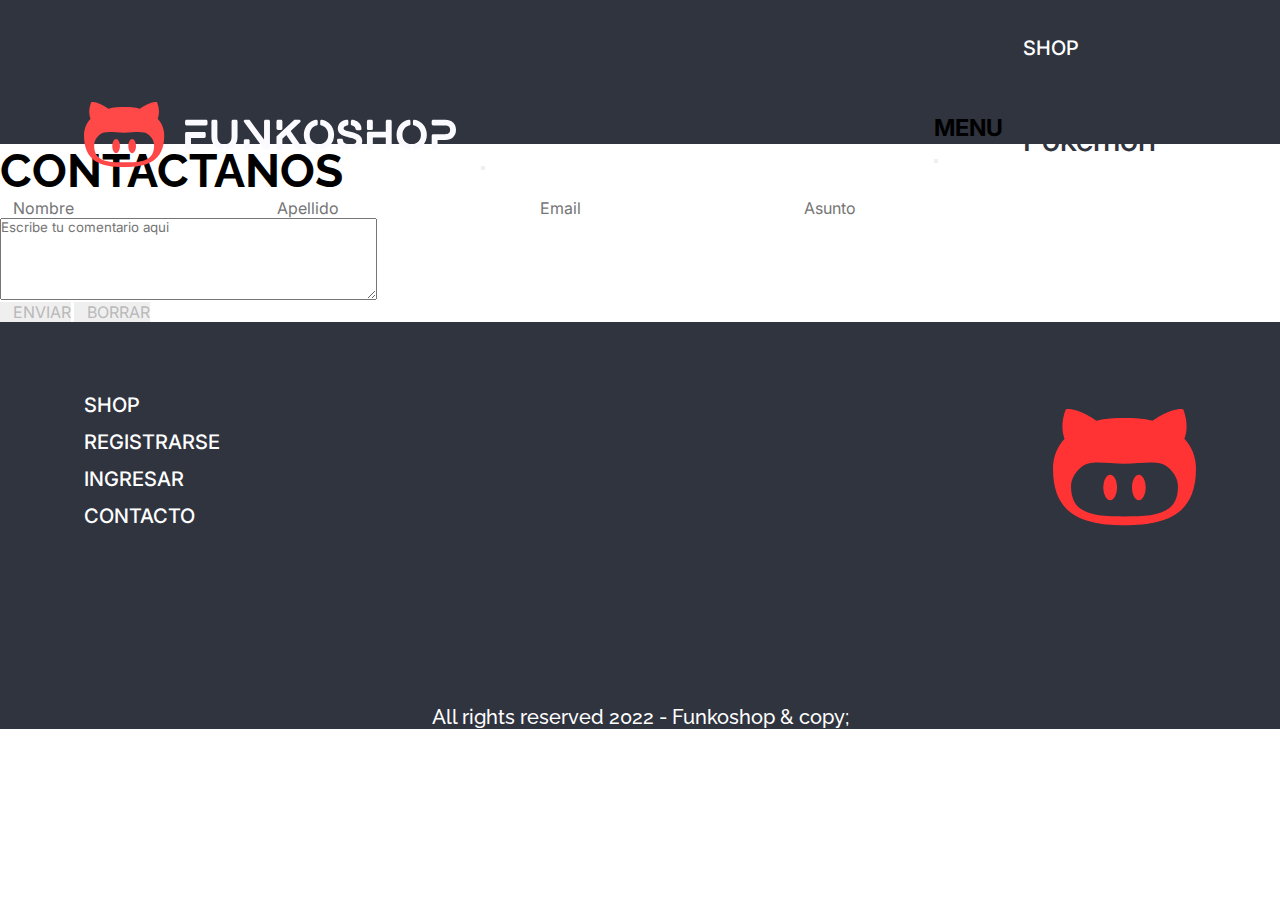
==== commit 516054db: "trabajando con header mobile" ====
--- a/html/contacto.html
+++ b/html/contacto.html
@@ -16,23 +16,46 @@
 </head>
 <body>
     <header>
-        <div>
-            <a href="../index.html"><img src="../img/branding/logo_light_horizontal.svg" class="header__logo" alt=""></a>
-        </div>
-        <div>
-            <ul class="header__nav">
-                <li class="dropdown"><a class="dropdown-toggle" data-bs-toggle="dropdown" aria-expanded="false" href="shop.html">SHOP</a>
-                    <ul class="dropdown-menu">
-                        <li class="card-item"><a class="dropdown-item"  href="#">Harry Potter</a></li>
-                        <li class="card-item"><a class="dropdown-item" href="#">Star Wars</a></li>
-                        <li class="card-item"><a class="dropdown-item" href="#">Pokemon</a></li>
-                    </ul>
-                </li>
-                <li><a href="contacto.html">CONTACTO</a></li>
-                <li><a href="login.html">LOGIN</a></li>
-                <li><a href="compra.html"><img src="../img/icons/cart-icon.svg" class="img__car" alt=""></a></li>
-            </ul>
-        </div>
+        <nav class="navbar-expand-lg navbar">
+            <div class="header-navbar">
+                <div class="navbar-box">
+                    <a class="navbar-brand" href="../index.html"><img src="../img/branding/logo_light_horizontal.svg"
+                            class="header-logo" alt=""></a>
+                    <button class="navbar-toggler" type="button" data-bs-toggle="offcanvas"
+                        data-bs-target="#offcanvasDarkNavbar" aria-controls="offcanvasDarkNavbar">
+                        <span class="navbar-toggler-icon"></span>
+                    </button>
+                </div>
+                <div class="offcanvas offcanvas-end text-bg-dark" tabindex="-1" id="offcanvasDarkNavbar"
+                    aria-labelledby="offcanvasDarkNavbarLabel">
+                    <div class="navbar-items">
+                        <div class="offcanvas-header">
+                            <h3 class="offcanvas-title" id="offcanvasDarkNavbarLabel">MENU</h3>
+                            <button type="button" class="btn-close btn-close-white" data-bs-dismiss="offcanvas"
+                                aria-label="Close"></button>
+                        </div>
+                        <div class="offcanvas-body">
+                            <ul class="navbar-nav">
+                                <li class="dropdown">
+                                    <a class="dropdown-toggle" href="#" role="button" data-bs-toggle="dropdown"
+                                        aria-expanded="false">
+                                        SHOP
+                                    </a>
+                                    <ul class="dropdown-menu">
+                                        <li><a class="dropdown-item" href="#">Harry Potter</a></li>
+                                        <li><a class="dropdown-item" href="#">Star Wars</a></li>
+                                        <li><a class="dropdown-item" href="#">Pokemon</a></li>
+                                    </ul>
+                                </li>
+                                <li class="dropdown"><a href="contacto.html">CONTACTO</a></li>
+                                <li class="dropdown"><a href="login.html">LOGIN</a></li>
+                                <li class="dropdown"><a href="shop.html"><img src="img/icons/cart-icon.svg" class="img__car" alt=""></a></li>
+                            </ul>
+                        </div>
+                    </div>
+                </div>
+            </div>
+        </nav>
     </header>
     <main class="main__contacto">
         <form class="form__contacto" action="">
--- a/css/style.css
+++ b/css/style.css
@@ -90,15 +90,35 @@
 
 /* ========================= HEADER ========================= */
 /* Barra de navegación */
-header, .header__nav{
-    display: flex;
-    flex-direction: row;
-    justify-content: space-between;
-    align-items: center;
+header{
     padding: 0 5%;
     height: 144px;
 }
+header nav{
+    margin: 0%;
+    padding: 0%;
+}
+.navbar{
+    display: block;
+}
+.header-navbar{
+    display: flex;
+    flex-direction: row;
+    justify-content: space-between;
+    align-items: center;
+    position: relative;
+    top: 32.5px;
+}
+.navbar-items{
+    display: flex;
+    justify-content: end;
+    align-items: center;
+}
 /*cuando paso el mouse por sección de shop*/
+.dropdown-item{
+    font-size: var(--font-small);
+    color: var(--dark-solid);
+}
 .dropdown-item:hover{
     background-color:var(--secundario-solid);
     color: var(--light-font-solid);
@@ -581,11 +601,70 @@
 
 
  @media screen and (max-width:768px){
-    /*header, .header__nav{
+    /* ========================= HEADER ========================= */
+    header{
+        padding: 0 5%;
+        height: 90px;
+    }
+    h3{
+        font-size: 1.4em;  
+        color:var(--light-font-solid);
+        font-weight: bolder;
+        padding-top: 2%;
+        padding-left: 4%; 
+        border-bottom: 2px solid var(--light-font-solid);
+        width: 100%;
+    }
+    a{
+        color:var(--light-font-solid); 
+        font-size: 18px;
+    }
+    /*cuadro del menu en mobible */
+    .navbar-toggler{
+        color:black;
+        background-color: white;
+    }
+    .header-navbar{
+        display: flex;
+        flex-direction: row;
+        justify-content: space-between;
+        align-items: center;
+        padding: 0 2%;
+        position: relative;
+        top: 25.5px;
+    }
+    .header-logo{
+        width: 70%;
+        zoom:100%;
+    }     
+    .navbar-box span {
+        display: inline-block;
+        width: 1.5em;
+        height: 1.5em;
+        vertical-align: middle;
+        background-image: var(--bs-navbar-toggler-icon-bg);
+        background-repeat: no-repeat;
+        background-position: center;
+        background-size: 100%;
+    }
+    .navbar-box span{
+        color:var(--light-font-solid);
+    }
+    .navbar-items{
+        background-color: var(--dark-solid);
         display: flex;
         flex-direction: column;
-        justify-content: center;
-        align-items: center;
+        justify-content: start;
+        align-items: stretch;
+        padding: 2%;
+        color:var(--light-font-solid);
+    }
+    .dropdown{
+        padding: 2% 0;
+        font-weight: bold;
+    }
+    .navbar-box{
+        display: flex;
     }
     /* ========================= MAIN ========================= */
     /* ------------------------ REGISTRO ------------------------- */
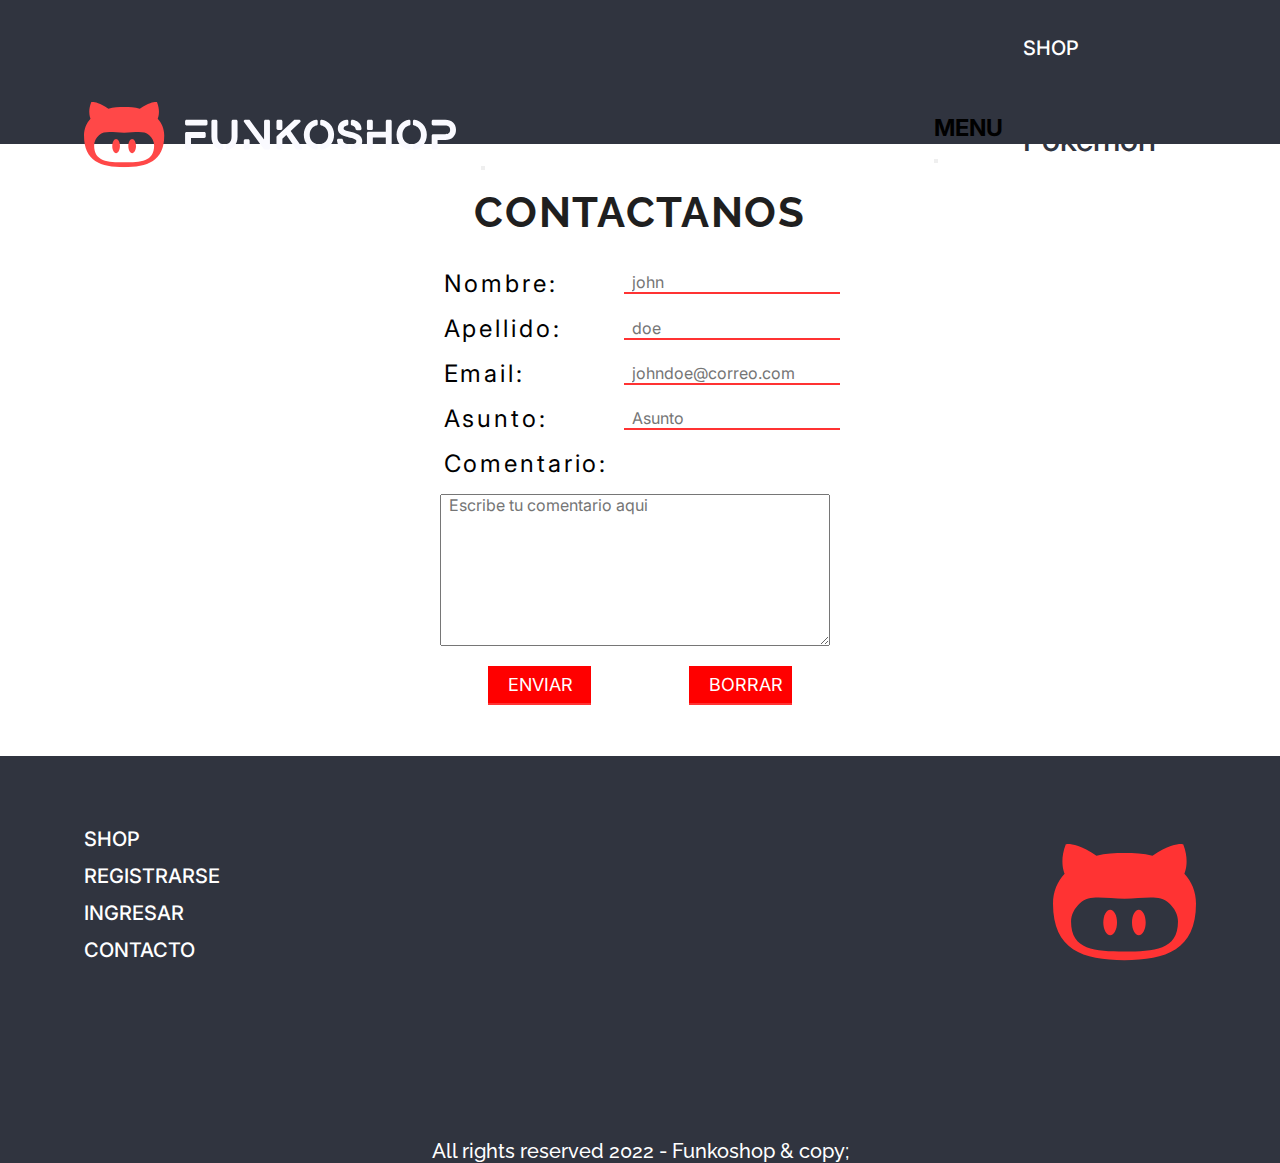
==== commit c1dd78a4: "probando main contacto con mobile" ====
--- a/html/contacto.html
+++ b/html/contacto.html
@@ -1,5 +1,6 @@
 <!DOCTYPE html>
 <html lang="es">
+
 <head>
     <meta charset="UTF-8">
     <meta http-equiv="X-UA-Compatible" content="IE=edge">
@@ -8,12 +9,16 @@
     <link rel="preconnect" href="https://fonts.googleapis.com">
     <link rel="preconnect" href="https://fonts.gstatic.com" crossorigin>
     <link href="https://fonts.googleapis.com/css2?family=Raleway:wght@500&display=swap" rel="stylesheet">
-    <link href="https://cdn.jsdelivr.net/npm/bootstrap@5.2.2/dist/css/bootstrap.min.css" rel="stylesheet" integrity="sha384-Zenh87qX5JnK2Jl0vWa8Ck2rdkQ2Bzep5IDxbcnCeuOxjzrPF/et3URy9Bv1WTRi" crossorigin="anonymous">
+    <link href="https://cdn.jsdelivr.net/npm/bootstrap@5.2.2/dist/css/bootstrap.min.css" rel="stylesheet"
+        integrity="sha384-Zenh87qX5JnK2Jl0vWa8Ck2rdkQ2Bzep5IDxbcnCeuOxjzrPF/et3URy9Bv1WTRi" crossorigin="anonymous">
     <link rel="preconnect" href="https://fonts.googleapis.com">
     <link rel="preconnect" href="https://fonts.gstatic.com" crossorigin>
-    <link href="https://fonts.googleapis.com/css2?family=Inter:wght@400;500;600;700;800&family=Raleway:wght@400;500;600;700&display=swap" rel="stylesheet">
+    <link
+        href="https://fonts.googleapis.com/css2?family=Inter:wght@400;500;600;700;800&family=Raleway:wght@400;500;600;700&display=swap"
+        rel="stylesheet">
     <link rel="stylesheet" href="../css/style.css">
 </head>
+
 <body>
     <header>
         <nav class="navbar-expand-lg navbar">
@@ -49,7 +54,8 @@
                                 </li>
                                 <li class="dropdown"><a href="contacto.html">CONTACTO</a></li>
                                 <li class="dropdown"><a href="login.html">LOGIN</a></li>
-                                <li class="dropdown"><a href="shop.html"><img src="img/icons/cart-icon.svg" class="img__car" alt=""></a></li>
+                                <li class="dropdown"><a href="shop.html"><img src="img/icons/cart-icon.svg"
+                                            class="img__car" alt=""></a></li>
                             </ul>
                         </div>
                     </div>
@@ -57,19 +63,35 @@
             </div>
         </nav>
     </header>
-    <main class="main__contacto">
-        <form class="form__contacto" action="">
-            <h2>CONTACTANOS</h2>
-            <input type="text" name="nombre" placeholder="Nombre">
-            <input type="text" name="apellido" placeholder="Apellido">
-            <input type="email" name="correo" placeholder="Email">
-            <input type="text" name="asunto" placeholder="Asunto">
-            <textarea name="comentario" id="" cols="40" rows="5" placeholder="Escribe tu comentario aqui"></textarea>
-            <div class="contacto-boton">
-                <input class="card-boton btn btn-success rounded-4" type="submit" value="ENVIAR">
-                <input class="card-boton btn btn-success rounded-4" type="reset" value="BORRAR">
+    <main class="containermain main__contacto">
+        <h1>CONTACTANOS</h1>
+        <form class="form-identidad" action="">
+            <div class="contacto-box">
+                <div class="identidad-card">
+                    <p class="nombre">Nombre:</p>
+                    <input type="text" name="nombre" placeholder="john">
+                </div>
+                <div class="identidad-card">
+                    <p class="apellido">Apellido:</p>
+                    <input type="text" name="apellido" placeholder="doe">
+                </div>
+                <div class="identidad-card">
+                    <p class="email">Email:</p>
+                    <input type="email" name="correo" placeholder="johndoe@correo.com">
+                </div>
+                <div class="identidad-card">
+                    <p class="Asunto">Asunto:</p>
+                    <input type="text" name="Asunto" placeholder="Asunto">
+                </div>
+                <div class="box-comentario">
+                    <p class="comentario">Comentario:</p>
+                    <textarea name="comentario" id="" placeholder="Escribe tu comentario aqui"></textarea>
+                </div>
+                <div class="contacto-boton">
+                    <input class="box-enviar-borrar" type="submit" value="ENVIAR">
+                    <input class="box-enviar-borrar" type="reset" value="BORRAR">
+                </div>
             </div>
-        </form>
     </main>
     <footer>
         <section class="footer__nav">
@@ -85,7 +107,12 @@
         </section>
         <p>All rights reserved 2022 - Funkoshop & copy;</p>
     </footer>
-    <script src="https://cdn.jsdelivr.net/npm/@popperjs/core@2.11.6/dist/umd/popper.min.js" integrity="sha384-oBqDVmMz9ATKxIep9tiCxS/Z9fNfEXiDAYTujMAeBAsjFuCZSmKbSSUnQlmh/jp3" crossorigin="anonymous"></script>
-    <script src="https://cdn.jsdelivr.net/npm/bootstrap@5.2.2/dist/js/bootstrap.min.js" integrity="sha384-IDwe1+LCz02ROU9k972gdyvl+AESN10+x7tBKgc9I5HFtuNz0wWnPclzo6p9vxnk" crossorigin="anonymous"></script>       
+    <script src="https://cdn.jsdelivr.net/npm/@popperjs/core@2.11.6/dist/umd/popper.min.js"
+        integrity="sha384-oBqDVmMz9ATKxIep9tiCxS/Z9fNfEXiDAYTujMAeBAsjFuCZSmKbSSUnQlmh/jp3"
+        crossorigin="anonymous"></script>
+    <script src="https://cdn.jsdelivr.net/npm/bootstrap@5.2.2/dist/js/bootstrap.min.js"
+        integrity="sha384-IDwe1+LCz02ROU9k972gdyvl+AESN10+x7tBKgc9I5HFtuNz0wWnPclzo6p9vxnk"
+        crossorigin="anonymous"></script>
 </body>
+
 </html>--- a/css/style.css
+++ b/css/style.css
@@ -1,30 +1,35 @@
-:root{
+:root {
     /* Paleta de colores */
-    --primario-solid:#FF3333;
-    --primario-900:rgba(255, 51, 51, 0.9);
-    --primario-500:rgba(255, 51, 51, 0.5);
-    --primario-300:rgba(255, 51, 51, 0.3);
-
-    --secundario-solid:#1D84B5; /*parrafo*/
-    --secundario-900:rgba(29, 132, 181, 0.9);
-    --secundario-500:rgba(29, 132, 181, 0.5);
-    --secundario-300:rgba(29, 132, 181, 0.3);
-
-    --terciario-solid: #1F1F1F; /* parrafo*/
-    --terciari-900:rgba(31, 31, 31, 0.9);
-    --terciari-500:rgba(31, 31, 31, 0.5);
-    --terciari-300:rgba(31, 31, 31, 0.3);
-
-    --cuarto-solid:#4F4F4F; /*parrafo*/
-    --quinto-solid: #111111; /*titulo*/
-    --sexto-solid: #333333; /*se usa mucho en los parrafos de las card dnd se venden los muñecos*/
-
-    --dark-solid:#30343F;
-    --light-solid:#FAFAFF;
+    --primario-solid: #FF3333;
+    --primario-900: rgba(255, 51, 51, 0.9);
+    --primario-500: rgba(255, 51, 51, 0.5);
+    --primario-300: rgba(255, 51, 51, 0.3);
+
+    --secundario-solid: #1D84B5;
+    /*parrafo*/
+    --secundario-900: rgba(29, 132, 181, 0.9);
+    --secundario-500: rgba(29, 132, 181, 0.5);
+    --secundario-300: rgba(29, 132, 181, 0.3);
+
+    --terciario-solid: #1F1F1F;
+    /* parrafo*/
+    --terciari-900: rgba(31, 31, 31, 0.9);
+    --terciari-500: rgba(31, 31, 31, 0.5);
+    --terciari-300: rgba(31, 31, 31, 0.3);
+
+    --cuarto-solid: #4F4F4F;
+    /*parrafo*/
+    --quinto-solid: #111111;
+    /*titulo*/
+    --sexto-solid: #333333;
+    /*se usa mucho en los parrafos de las card dnd se venden los muñecos*/
+
+    --dark-solid: #30343F;
+    --light-solid: #FAFAFF;
     --light-font-solid: #ffffff;
-    --input-color:#B9B9B9;
-    --form-color:#000000;
-   
+    --input-color: #B9B9B9;
+    --form-color: #000000;
+
     /* Tipografia */
     --primario-font: 'inter', sans-serif;
     --secundario-font: 'Raleway', sans-serif;
@@ -32,15 +37,15 @@
     /* Tamaño tipografico - Font-size */
     --font-display: 4.6em;
     --font-jumbo: 3.8em;
-    --font-xlarge:3em;
-    --font-large:2.4em;
-    --font-medium:1.8em;
-    --font-small:1.6em;
-    --font-xsmall:1.2em;
-
-    --font-navbarras:2em;
-    --font-h1:4.2em;
-    
+    --font-xlarge: 3em;
+    --font-large: 2.4em;
+    --font-medium: 1.8em;
+    --font-small: 1.6em;
+    --font-xsmall: 1.2em;
+
+    --font-navbarras: 2em;
+    --font-h1: 4.2em;
+
     /* Spacings */
     --spacing-128: 12.8rem;
     --spacing-68: 6.8rem;
@@ -52,56 +57,67 @@
 }
 
 /* General */
-*{
-    margin: 0; 
-    padding:0;
+* {
+    margin: 0;
+    padding: 0;
     font-family: var(--primario-font);
 }
-html{
-    font-size:62.5%;
-}
-header, footer{
+
+html {
+    font-size: 62.5%;
+}
+
+header,
+footer {
     background-color: var(--dark-solid);
     font-size: var(--font-navbarras);
     font-family: var(--secundario-font);
     font-weight: 500;
-    max-width:1440rem;
-}
-ul, ol{
-    list-style-type:none;
+    max-width: 1440rem;
+}
+
+ul,
+ol {
+    list-style-type: none;
     text-decoration: none;
 }
-a{
-    color:var(--light-font-solid);
+
+a {
+    color: var(--light-font-solid);
     text-decoration: none;
-    list-style-type:none;
+    list-style-type: none;
     line-height: 30px;
     letter-spacing: 0em;
     padding: 0 20px;
     text-align: left;
 }
-a:hover{
-    color:var(--light-font-solid);
-}
-.containermain{
-    max-width:1220px;
-    margin:0 auto;
+
+a:hover {
+    color: var(--light-font-solid);
+}
+
+.containermain {
+    max-width: 1220px;
+    margin: 0 auto;
 }
 
 /* ========================= HEADER ========================= */
 /* Barra de navegación */
-header{
+header {
     padding: 0 5%;
     height: 144px;
 }
-header nav{
+
+header nav {
     margin: 0%;
     padding: 0%;
 }
-.navbar{
+
+.navbar {
     display: block;
 }
-.header-navbar{
+
+.header-navbar {
     display: flex;
     flex-direction: row;
     justify-content: space-between;
@@ -109,52 +125,59 @@
     position: relative;
     top: 32.5px;
 }
-.navbar-items{
+
+.navbar-items {
     display: flex;
     justify-content: end;
     align-items: center;
 }
+
 /*cuando paso el mouse por sección de shop*/
-.dropdown-item{
+.dropdown-item {
     font-size: var(--font-small);
     color: var(--dark-solid);
 }
-.dropdown-item:hover{
-    background-color:var(--secundario-solid);
+
+.dropdown-item:hover {
+    background-color: var(--secundario-solid);
     color: var(--light-font-solid);
 }
 
 /* ========================= MAIN ========================= */
 /* general */
-main{
+main {
     background-color: var(--light-font-solid);
-    font-family: 'inter', sans-serif;  
+    font-family: 'inter', sans-serif;
     color: var(--color-primario);
 }
-h1{
+
+h1 {
     font-family: var(--secundario-font);
     font-size: var(--font-h1);
     font-weight: 700;
     line-height: 49px;
     letter-spacing: 0.04em;
     text-align: center;
-    color:var(--terciario-solid);
+    color: var(--terciario-solid);
     padding: 2% 0;
 }
-h2{
+
+h2 {
     font-family: var(--secundario-font);
     font-size: var(--font-display);
     font-weight: 700;
     line-height: 54px;
     letter-spacing: 0em;
 }
-b{
+
+b {
     font-family: 'Inter';
     font-size: var(--font-small);
     line-height: 19px;
     font-weight: 500;
 }
-hr{
+
+hr {
     width: 645px;
     opacity: 100%;
     border: 3px solid var(--primario-solid);
@@ -163,415 +186,636 @@
     top: 949.5px;
     margin: 4% 0 8% 0;
 }
-form{
-    font-family: var(--primario-font);   
-    font-weight: 400; 
-    color:var(--form-colo);
-}
-form input{
+
+form {
+    font-family: var(--primario-font);
+    font-weight: 400;
+    color: var(--form-colo);
+}
+
+form input {
     font-size: var(--font-small);
-    border:none;
-    color:var(--input-color);
+    border: none;
+    color: var(--input-color);
     padding-left: 1%;
 }
-form p{
+
+form p {
     font-size: var(--font-large);
 }
+
 /* ------------ General del formulario login y registro -------------*/
-.main-identidad{
+.main-identidad {
     display: flex;
     flex-direction: column;
     justify-content: center;
     align-items: center;
     padding: 1.5% 0;
 }
-.form-identidad input{
+
+.form-identidad input {
     border-bottom: 2px solid var(--primario-solid);
 }
-.identidad-card{
+
+.identidad-card {
     display: flex;
     flex-direction: row;
     align-items: center;
     justify-content: space-between;
 }
-.identidad-card p{
+
+.identidad-card p {
     margin: 2% 1%;
     letter-spacing: 0.12em;
 }
-.identidad-cardnav{
-    display: flex;
-    flex-direction: row;
-    align-items: center;
-    justify-content:space-evenly;
-    margin:5%;
-}
-.identidad-card input{
+
+.identidad-cardnav {
+    display: flex;
+    flex-direction: row;
+    align-items: center;
+    justify-content: space-evenly;
+    margin: 5%;
+}
+
+.identidad-card input {
     width: 208.6px;
     padding-left: 2%;
-    color:var(--input-color)
-}
-.boton-red{
+    color: var(--input-color)
+}
+
+.boton-red {
     height: 39.06px;
     width: 103px;
     border-radius: 0px;
     background-color: red;
-    color:var(--light-font-solid);
+    color: var(--light-font-solid);
     font-size: var(--font-xsmall);
     text-align: center;
 }
+
 /* ------------ General las cajas que tienen los muñecos en index, shop e items -------------*/
-.box-nuevo{
+.box-nuevo {
     background-color: red;
-    color:var(--light-font-solid);
+    color: var(--light-font-solid);
     position: relative;
     height: 28px;
     width: 94.12741088867188px;
     font-size: var(--font-xsmall);
     text-align: center;
     padding-top: 6px;
-    margin-right:0;
-}
+    margin-right: 0;
+}
+
 /* INDEX - SECCION 1 */
-.index__seccion1{
-    background-image:url(../img/funkos-banner.webp);
+.index__seccion1 {
+    background-image: url(../img/funkos-banner.webp);
     background-size: cover;
-    background-color: rgb(70,70,70);
+    background-color: rgb(70, 70, 70);
     background-position: 0px -330px;
     background-repeat: no-repeat;
-    zoom:130%;
-    padding: 7.3% 10%; 
+    zoom: 130%;
+    padding: 7.3% 10%;
     background-blend-mode: soft-light;
     backdrop-filter: blur(80px);
 }
+
 .index__seccion1 p {
     font-family: var(--secundario-font);
     font-size: var(--font-jumbo);
     font-weight: 700;
     line-height: 45px;
-    color:var(--light-font-solid);
-}
-#p_nuevoingreso{
+    color: var(--light-font-solid);
+}
+
+#p_nuevoingreso {
     font-size: var(--font-medium);
     font-weight: 400;
     line-height: 21px;
     padding-bottom: 3%;
 }
-.index__seccion1 a{
+
+.index__seccion1 a {
     font-family: var(--primario-font);
     font-size: 2em;
-    color:black;
+    color: black;
     background-color: var(--light-font-solid);
     border-radius: 40px;
     padding: 8px 55px;
 }
+
 /* INDEX - SECCION 2 */
-.index__seccion2{
+.index__seccion2 {
     display: flex;
     flex-direction: column;
     align-items: center;
 }
-.coleccion__card{
+
+.coleccion__card {
     display: flex;
     flex-direction: row;
     justify-content: space-between;
     align-items: center;
 }
-.index-titulo{
+
+.index-titulo {
     font-family: var(--secundario-font);
     font-size: var(--font-display);
     font-weight: 500;
     line-height: 54px;
-    color:var(--sexto-solid);
+    color: var(--sexto-solid);
     width: 441px;
 }
-.index-parrafo{
+
+.index-parrafo {
     font-family: var(--secundario-font);
     font-size: var(--font-large);
     font-weight: 400;
     line-height: 29px;
-    color:var(--cuarto-solid);  
+    color: var(--cuarto-solid);
     margin-top: 2%;
     margin-bottom: 0;
     width: 458px;
 }
-.coleccion__card a{
+
+.coleccion__card a {
     font-family: var(--primario-font);
     font-size: var(--font-large);
     font-weight: 500;
     text-align: center;
     line-height: 29px;
-    color:white;
+    color: white;
     background-color: var(--dark-solid);
     border-radius: 40px;
     padding: 15px 50px;
 }
-.index-img{
+
+.index-img {
     height: 600px;
     width: 600px;
 }
+
 /* INDEX - SECCION 3 */
-.index__seccion3{
+.index__seccion3 {
     display: flex;
     flex-direction: column;
     align-items: stretch;
     margin-bottom: 4%;
 }
-.index-lanzamientos{
+
+.index-lanzamientos {
     display: flex;
     flex-direction: row;
     justify-content: space-around;
     align-items: center;
 }
+
 /* -------------------------- LOGIN ----------------------------- */
-.login-box{
+.login-box {
     width: 400.87px;
 }
-.parrafo-login{
-    color:var(--secundario-solid);
+
+.parrafo-login {
+    color: var(--secundario-solid);
     font-size: 1.8em;
     line-height: 1.7rem;
     letter-spacing: 0em;
-    margin-left: 15%;
     text-align: center;
 }
-.bot-box{
+
+.bot-box {
     display: flex;
     justify-content: center;
     align-items: center;
     font-size: var(--font-medium);
-    font-weight:400;
+    font-weight: 400;
     line-height: 22px;
-    color:var(--form-colo);
-}
-.bot-box label{
+    color: var(--form-colo);
+}
+
+.bot-box label {
     padding-left: 8%;
 }
+
 /* -------------------------- REGISTRO ----------------------------- */
-.parrafo-registro{
-    font-family: var(--secundario-font); 
+.parrafo-registro {
+    font-family: var(--secundario-font);
     font-size: 3.2em;
     font-weight: 500;
     line-height: 38px;
     letter-spacing: 0.04em;
     text-align: center;
 }
-.registro-box{
+
+.registro-box {
     width: 500.85px;
 }
-.bot-aceptar{
+
+.bot-aceptar {
     display: flex;
     flex-direction: row;
     justify-content: space-between;
     align-items: center;
     margin-left: 0%;
 }
-.bot-aceptar label{
+
+.bot-aceptar label {
     font-size: var(--font-medium);
-    color:var(--form-colo);
+    color: var(--form-colo);
     padding-left: 10px;
 }
-.bot-aceptar label b{
-    font-family: var(--primario-font); 
+
+.bot-aceptar label b {
+    font-family: var(--primario-font);
     font-size: 1.8rem;
-    font-weight:400;
-    color:var(--secundario-solid);
-}
+    font-weight: 400;
+    color: var(--secundario-solid);
+}
+
+/* ------------------------ CONTACTO ------------------------- */
+.main__contacto{
+    display: flex;
+    flex-direction: column;
+    align-items: stretch;
+    justify-content: space-between;
+    font-family: var(--primario-font);
+    padding: 1.5% 0;
+}
+.main__contacto .form-identidad{
+    display: flex;
+    flex-direction: row;
+    justify-content: center;
+    align-items: center;
+}
+.contacto-box{
+    width: 400.87px;
+}
+.box-comentario{
+    display: flex;
+    flex-direction: column;
+    align-items: left;
+}
+.box-comentario p{
+    margin: 2% 1%;
+    letter-spacing: 0.12em;
+}
+.box-comentario textarea{
+    width: 380.63px;
+    height:150px;
+    margin-top: 2%;
+    margin-bottom: 5%;
+    font-size: var(--font-small);
+    padding-left: 2%;
+}
+.contacto-boton{
+    display: flex;
+    flex-direction: row;
+    justify-content: space-around;
+    align-items: center;
+}
+.contacto-boton input{
+    font-size: var(--font-medium);
+    color: var(--light-font-solid);
+    padding: 2% 5%;
+    margin-bottom: 8%;
+}
+.box-enviar-borrar {
+    height: 39.06px;
+    width: 103px;
+    border-radius: 0px;
+    background-color: red;
+    color: var(--light-font-solid);
+    font-size: var(--font-xsmall);
+    text-align: center;
+}
+
 /* -------------------------- SHOP ----------------------------- */
 /* SHOP - SECCION 1 */
-.main__shop{
+.main__shop {
     max-width: 1220px;
     padding: 5% 0;
     display: flex;
     flex-direction: column;
-    font-family: var(--primario-font);   
-}
-.shop-secciones{
+    font-family: var(--primario-font);
+}
+
+.shop-secciones {
     display: flex;
     flex-direction: row;
     justify-content: space-between;
 }
-.form__seccion{
+
+.form__seccion {
     padding-bottom: 8%;
 }
-.parrafo-shop{  
+
+.parrafo-shop {
     font-size: var(--font-large);
     line-height: 29.05px;
-    font-weight: 500; 
+    font-weight: 500;
     margin-bottom: 0;
 }
+
 /* para seleccionar el orden */
-.box-shop{
+.box-shop {
     padding: 7px;
     border-radius: 7px;
     font-size: 2.0em;
     color: var(--input-color);
-    margin: 2% 0;   
-    border:2px solid var(--dark-solid);
-    width:243.03px;
+    margin: 2% 0;
+    border: 2px solid var(--dark-solid);
+    width: 243.03px;
     height: 44.28px
 }
-.form__seccion .precio-box{
+
+.form__seccion .precio-box {
     font-size: 2em;
     letter-spacing: 0em;
-    text-align: center;    
+    text-align: center;
     width: 60px;
     height: 30px;
     border: 2px solid var(--form-color);
     border-radius: 7px;
     margin: 3% 9px 0 9px;
 }
+
 /* para filtrar */
-.box-filtro{
+.box-filtro {
     display: flex;
     flex-direction: row;
     justify-content: left;
     align-items: left;
     padding: 0 20px;
 }
-.form__seccion .box-filtro input{
-    border:2px solid var(--dark-solid);
+
+.form__seccion .box-filtro input {
+    border: 2px solid var(--dark-solid);
     height: 24px;
     width: 24px;
     margin: 2% 0;
 }
-.box-filtro label{
+
+.box-filtro label {
     height: 22px;
     padding: 3%;
-    font-weight:600;
-}
-.form__seccion label{
+    font-weight: 600;
+}
+
+.form__seccion label {
     font-size: var(--font-medium);
     font-weight: 500;
     line-height: 22px;
 }
+
 /* SHOP - SECCION 2*/
-.seccion__lanzamientos{
+.seccion__lanzamientos {
     display: flex;
     flex-direction: row;
     flex-wrap: wrap;
-    justify-content: flex-start;
+    justify-content: center;
+    align-items: center;
     position: relative;
     margin-bottom: 0;
 }
-.box-muñeco{
+
+.box-muñeco {
     height: 512px;
     width: 304.01px;
     border-radius: 0px;
-    margin:0 3px;
-}
-.box-nuevo-shop{
+    margin: 0 3px;
+}
+
+.box-nuevo-shop {
     left: 210px;
     top: 28px;
 }
-.shop-img{
+
+.shop-img {
     height: 352px;
     width: 304.01px;
 }
-.box-muñeco .card-titulo{
+
+.box-muñeco .card-titulo {
     font-size: 1.4em;
     font-weight: 500;
     line-height: 17px;
 }
-.box-muñeco .card-sub{
+
+.box-muñeco .card-sub {
     font-size: var(--font-medium);
     font-weight: 700;
     line-height: 22px;
 }
-.box-muñeco .card-precio{
+
+.box-muñeco .card-precio {
     font-size: 1.6em;
     font-weight: 400;
     line-height: 19px;
 }
-.box-muñeco .card-pago{
+
+.box-muñeco .card-pago {
     font-size: var(--font-xsmall);
     font-weight: 700;
-    color:var(--secundario-solid);
+    color: var(--secundario-solid);
     padding-bottom: 20%;
 }
-.img-boton-numerico{
+
+.img-boton-numerico {
     width: 25%;
     position: relative;
     left: 45%;
 }
-.items__lanzamientos{
+
+.items__lanzamientos {
     display: flex;
     flex-direction: column;
 }
+
 /* -------------------------- ITEMS ----------------------------- */
 /* ITEMS - SECCION 1 */
-.main__items{
-    font-family: var(--primario-font); 
-    padding: 5% 0; 
-    display: flex;
-    flex-direction:column;
+.main__items {
+    font-family: var(--primario-font);
+    padding: 5% 0;
+    display: flex;
+    flex-direction: column;
     align-content: center;
     justify-content: center;
 }
-.items__card{
+
+.items__card {
     display: flex;
     flex-direction: row;
     align-items: center;
     justify-content: start;
     margin-bottom: 4%;
 }
-.funko-img{
+
+.funko-img {
     height: 550px;
     width: 550px;
 }
-.seccion__items{
+
+.seccion__items {
     margin: 0 5%;
 }
-.items-titulo{
+
+.items-titulo {
     font-size: var(--font-small);
     font-weight: 500;
     line-height: 19px;
-    color:var(--sexto-solid);
-}
-.items-sub{
+    color: var(--sexto-solid);
+}
+
+.items-sub {
     font-size: var(--font-jumbo);
     font-weight: 700;
     line-height: 46px;
-    color:var(--quinto-solid);
-}
-.items-parrafo{
+    color: var(--quinto-solid);
+}
+
+.items-parrafo {
     font-size: var(--font-large);
     font-weight: 400;
     line-height: 29px;
-    color:var(--sexto-solid);     
-}
-.items-precio{
+    color: var(--sexto-solid);
+}
+
+.items-precio {
     font-size: var(--font-jumbo);
     font-weight: 400;
     line-height: 46px;
-    color:var(--sexto-solid);
-}
-.items-boton{
+    color: var(--sexto-solid);
+}
+
+.items-boton {
     margin-bottom: 3%;
-    width: 50%;    
-}
-.items-pago{
+    width: 50%;
+}
+
+.items-pago {
     font-size: 1.4em;
     font-weight: 700;
     line-height: 17px;
-    color:var(--secundario-solid);
-}
+    color: var(--secundario-solid);
+}
+
 /* ITEMS - SECCION 2 */
-.box-lanzamiento{
+.box-lanzamiento {
     display: flex;
     flex-direction: row;
     justify-content: space-between;
 }
-.items-img{
+
+.items-img {
     height: 352px;
     width: 358.57px;
 }
-.box-nuevo-items{
+
+.box-nuevo-items {
     left: 265px;
     top: 28px;
 }
-
+/* -------------------------- CREAR ITEMS ----------------------------- */
+/* ----------------- MAIN CREAR ----------------------- */
+.main-diseño{
+    padding: 1.5% 0;
+    font-family: 'Inter';
+}
+.main-diseño h1{
+    text-align: left;
+    padding-bottom: 1%;
+}
+.crear-box1{
+    display: flex;
+    flex-direction: row;
+    margin: 2.5% 0;
+}
+.crear-box1 input{
+    font-size: var(--font-medium);
+    font-weight: 400;
+    line-height: 22px;
+    letter-spacing: 0.04em;
+    border:none;
+    border-bottom: solid 3.5px #FF3333;
+    height: 30px;
+    margin: 0 20px;
+    padding: 0 1%;
+}
+.crear-box1 button{
+    Width: 125px;
+    height: 26px;
+    font-size: 14px;
+    margin: 8px 15px;
+}
+.crear-box2{
+    display: flex;
+    flex-direction: row;
+}
+.crear-box2 p{
+    font-size: var(--font-large);
+    font-weight: 300;
+    letter-spacing: 0.04em;
+    text-align: left;
+    color:#000000;
+}
+.crear-box2 select{
+    font-size: 2em;
+    font-weight: 500;
+    line-height: 24px;
+    letter-spacing: 0em;
+    text-align: left;
+    height: 40.28px;
+    width:300px;
+    border-radius: 6px;
+    margin-right: 12%;
+    margin-left: 4%;
+    padding-left: 2%;
+    color: #B9B9B9;
+}
+.main-diseño textarea{
+    font-size: var(--font-medium);
+    font-weight: 400;
+    line-height: 22px;
+    letter-spacing: 0.04em;
+    text-align: left;
+    width: 780.63px;
+    height:194.83px;
+    padding-left: 2%;
+    padding-top: 1%;
+}
+.crear-cuotas{
+    height: 44px;
+    width: 346px;
+    border-radius: 6px;
+    margin: 0 25px;
+    color: #B9B9B9;
+}
+.crear-barra-red1{
+    width:330px;
+}
+.crear-barra-red2{
+    width: 130px;
+}
+.crear-barra-red3{
+    width: 55px;
+    text-align: center;
+}
+.crear-mensaje{
+    padding-top: 10px;
+    font-size: 1.4em;
+} 
+.boton-agregar-limpiar{
+    height: 44.333621978759766px;
+    width: 175px;
+    border-radius: 0px;
+    padding:0;
+    margin: 0 5%;
+    background-color: red;
+    color:white;
+    font-size: var(--font-small);
+    text-align: center;
+}
 /* ========================= FOOTER ========================= */
-footer{
+footer {
     height: 343px;
     display: flex;
     flex-direction: column;
@@ -580,51 +824,56 @@
     align-content: end;
     padding: 5% 5% 0% 5%;
 }
+
 /* sección de los items para navegar*/
-.footer__nav{
+.footer__nav {
     display: flex;
     flex-direction: row;
     justify-content: space-between;
     align-items: end;
 }
- .footer__items{
+
+.footer__items {
     padding: 0;
 }
-.footer__items li{
+
+.footer__items li {
     padding: 2% 0;
 }
+
 footer p {
-    color:var(--light-font-solid);
+    color: var(--light-font-solid);
     font-family: var(--secundario-font);
     text-align: center;
-} 
-
-
- @media screen and (max-width:768px){
+}
+
+
+@media screen and (max-width:768px) {
+
     /* ========================= HEADER ========================= */
-    header{
-        padding: 0 5%;
+    header, footer{
         height: 90px;
-    }
-    h3{
-        font-size: 1.4em;  
-        color:var(--light-font-solid);
+        margin: 0;
+    }
+    h3 {
+        font-size: 1.4em;
+        color: var(--light-font-solid);
         font-weight: bolder;
         padding-top: 2%;
-        padding-left: 4%; 
+        padding-left: 4%;
         border-bottom: 2px solid var(--light-font-solid);
         width: 100%;
     }
-    a{
-        color:var(--light-font-solid); 
+    a {
+        color: var(--light-font-solid);
         font-size: 18px;
     }
     /*cuadro del menu en mobible */
-    .navbar-toggler{
-        color:black;
+    .navbar-toggler {
+        color: black;
         background-color: white;
     }
-    .header-navbar{
+    .header-navbar {
         display: flex;
         flex-direction: row;
         justify-content: space-between;
@@ -633,10 +882,10 @@
         position: relative;
         top: 25.5px;
     }
-    .header-logo{
+    .header-logo {
         width: 70%;
-        zoom:100%;
-    }     
+        zoom: 100%;
+    }
     .navbar-box span {
         display: inline-block;
         width: 1.5em;
@@ -647,51 +896,376 @@
         background-position: center;
         background-size: 100%;
     }
-    .navbar-box span{
-        color:var(--light-font-solid);
-    }
-    .navbar-items{
+    .navbar-box span {
+        color: var(--light-font-solid);
+    }
+    .navbar-items {
         background-color: var(--dark-solid);
         display: flex;
         flex-direction: column;
         justify-content: start;
         align-items: stretch;
         padding: 2%;
-        color:var(--light-font-solid);
-    }
-    .dropdown{
+        color: var(--light-font-solid);
+    }
+    .dropdown {
         padding: 2% 0;
         font-weight: bold;
     }
-    .navbar-box{
+    .navbar-box {
         display: flex;
     }
     /* ========================= MAIN ========================= */
+    h1{
+        font-size: var(--font-medium);
+        margin: 0;
+        padding-bottom: 0;
+    }
+    form p {
+        font-size: var(--font-small);
+    }
+    h2{
+        font-size: var(--font-xlarge);
+        text-align: center;
+        margin: 0;
+        padding: 0;
+        line-height: 40px;
+        letter-spacing: 0.05em;
+    }
+    hr{
+        width: 300px;
+        height: 0px;
+        margin: 4% 0 8% 0;
+    }
+    /* ------------ General del formulario login y registro -------------*/
+    .main-identidad{
+        padding-top: 3%;
+        padding-bottom: 1.5%;
+    }
+    
+    .form-identidad{
+        padding-bottom: 2%;
+    }
+    .identidad-card {
+        display: flex;
+        flex-direction: column;
+        align-items: center;
+        justify-content: space-between;
+        padding-bottom: 4%;
+    }
+    .identidad-cardnav {
+        display: flex;
+        flex-direction: row;
+        align-items: center;
+        justify-content: space-evenly;
+        margin: 6.5% 0;
+    }
+    /* ------------------------ INDEX ------------------------- */ 
+    /*seccion1*/
+    .index__seccion1 p{
+        font-size: 3.5em;
+        line-height: 35px;
+        padding-bottom: 2.5%;
+    }
+    #p_nuevoingreso{
+        padding-top: 1%;
+        padding-bottom: 4%;
+    }
+    /*seccion2*/
+    .index__seccion2 {
+        margin: 4% 0;
+        display: flex;
+        flex-direction: column;
+        align-items: stretch;
+    } 
+    .coleccion__card{
+        display: flex;
+        flex-direction: column;
+        align-items: center;
+        margin: 4%;
+        border: 1px solid var(--cuarto-solid);
+        box-shadow: 2px 2px 2px 2px var(--input-color);
+        border-radius: 20px;
+        background-color: #f7f5f5;
+    }
+    .coleccion__card a{
+        font-size: var(--font-small);
+        line-height: 29px;
+        padding: 10px 35px;
+    }
+    .coleccion-card-box{
+        padding-bottom: 10%;
+    }
+    .box-index-seccion2{
+        display: flex;
+        flex-direction: column;
+        align-items: center;
+        justify-content: center;
+        margin: 4%;
+    }
+    .index-titulo{
+        font-size: var(--font-medium);
+        width: 300px;
+        line-height: 35px;
+        margin-left: 4%;
+    }
+    .index-parrafo{
+        font-size: 1.8em;
+        width: 300px;
+        margin-left: 4%;
+    }
+    .index-img{
+        width:324px;
+        height:324px;
+    }
+    
+    /*seccion3*/
+    .index__seccion3{
+        padding: 2% 0;
+    }
+    .index__seccion3 h2{
+        padding-left: 4%;
+    }
+    .index-lanzamientos{
+        display: flex;
+        flex-direction: column;
+        justify-content: center;
+        align-items: center;
+    }
+    /* ------------------------ INGRESAR ------------------------- */ 
+    .login-box {
+        width: 378.85px;
+    }   
+    .parrafo-login {
+        padding-bottom: 2%;
+    }
     /* ------------------------ REGISTRO ------------------------- */
-    /* registro- SECCION 1 */
-
-
-
+    .parrafo-registro{
+        font-size: var(--font-medium);
+        line-height: 30px;
+        letter-spacing: 0.024em;
+        width: 300px;
+    }
+    .registro-cardnav{
+        display: flex;
+        flex-direction: column;
+        align-items: center;
+        justify-content: space-evenly;
+        margin: 5% 0;
+    }
+    .boton-red{
+        margin-bottom: 5%;
+    }
+    .bot-aceptar label{
+        font-size: 1.4em; 
+    }
+    .bot-aceptar label b{
+        font-size: 1.2em;
+    }
+    .registro-box {
+        width: 378.85px;
+    }
+    /* ------------------------ CONTACTO ------------------------- */
+    .box-comentario p{
+        margin: 4% 0;
+    }
+    .box-comentario p{
+        margin: 2% 1%;
+        letter-spacing: 0.12em;
+        text-align: center;
+    }
+    .box-comentario textarea{
+        font-size: var(--font-small);
+        width: 260px;
+        height:100px;
+        padding-left: 4%;
+        padding-top: 2%;
+        margin: 4% 0 4% 17%;
+    }
+    .contacto-boton{
+        margin-top: 2%;
+    }
+    /* ------------------------ SHOP ------------------------- */
+    .main__shop {
+        padding: 0;
+        display: flex;
+        flex-direction: column;
+        justify-content: center;
+        align-items: center;
+        font-family: var(--primario-font); 
+    }
+    .shop-secciones {
+        display: flex;
+        flex-direction: column;
+        justify-content: space-between;
+    }
+    .shop__formulario{
+        padding-top: 8%;
+        padding-left: 13%;
+    }
+    .parrafo-shop{
+        font-size: var(--font-medium);
+    }
+    .img-boton-numerico {
+        width: 80%;
+        position: unset;
+        padding-bottom: 5%;
+        padding-top: 8%;
+    }
+    /* ------------------------ ITEMS ------------------------- */
+    .items__card {
+        display: flex;
+        flex-direction: column;
+        align-items: center;
+        justify-content: center;
+        padding: 0 3% 4% 3%;
+    }
+    .funko-img{
+        width:324px;
+        height:324px;
+    }
+    .items-titulo {
+        font-size: var(--font-medium);
+    }
+    
+    .items-sub {
+        font-size: var(--font-medium);
+    }
+    
+    .items-parrafo {
+        font-size: 2em;
+    }
+    
+    .items-precio {
+        font-size: var(--font-medium);
+    }
+    .items-boton{
+        width: 80%;
+    }
+    .items-pago{
+        padding-top: 2%;
+        padding-bottom: 5%;
+    }  
+    .box-lanzamiento {
+        display: flex;
+        flex-direction: column;
+        justify-content: center;
+        align-items: center;
+    }
+    .items-img{
+        width:304px;
+        height:304px;
+    }
+    .box-nuevo-items {
+        left: 205px;
+    }
+    .box-muñeco{
+        height: 480px;
+        margin: 0;
+    }
+    .box-muñeco .card-pago{
+        padding-bottom: 0;
+        margin: 0;
+    }
+    /* ======================= CREAR ITEMS ====================== */
+    .main-diseño h1{
+        text-align: center;
+    }
+    .crear-box1{
+        display: flex;
+        flex-direction: column;
+        align-items: stretch;
+        justify-content: space-between;
+        margin-left: 10%;
+    }
+    .crear-box1 p{
+        font-size: var(--font-medium);
+        margin: 0;
+    }
+    .crear-box1 input {
+        font-size: var(--font-small);
+        margin: 0 10px;
+        padding: 0 4%;
+    }
+    .crear-barra-red1{
+        width: 300px;
+    }
+    .crear-box2{
+        padding: 2% 0;
+    }
+    .crear-box2 p{
+        font-size: var(--font-medium);
+    }
+    .crear-box2 select{
+        font-size: var(--font-small);
+        width: 150px;
+        height: 35px;
+    }
+    .main-diseño textarea{
+        font-size: var(--font-small);
+        width: 260px;
+        height:100px;
+        margin: 4%;
+        padding-left: 4%;
+        padding-top: 2%;
+        margin-left: 10%;
+    }
+    .crear-barra-red1{
+        width:250px;
+    }
+    .crear-barra-red2{
+        width: 130px;
+    }
+    .crear-barra-red3{
+        width: 55px;
+        text-align: center;
+    }
+    .crear-box-button{
+        display: flex;
+        flex-direction: row;
+        justify-content: center;
+    }
+    .crear-box1 .crear-mensaje{
+        font-size: var(--font-xsmall);
+        padding: 2% 0;
+        text-align: center;
+    }
+    .crear-seccion-botones{
+        display: flex;
+        flex-direction: row;
+        justify-content: center;
+        align-items: center;
+        padding-bottom: 5%;
+    }
+    .boton-agregar-limpiar{
+        font-size: var(--font-xsmall);
+        padding:0;
+        height: 39.06px;
+        width: 115px;
+    }
     /* ========================= FOOTER ========================= */
-    footer{
+    footer {
         width: auto;
         height: auto;
         padding-bottom: 6%;
     }
-    .footer__nav{
+
+    .footer__nav {
         display: flex;
         flex-direction: column;
         justify-content: center;
         align-items: center;
-        padding: 4% 0% ;
-    }
-    .footer__items{
+        padding: 4% 0%;
+    }
+
+    .footer__items {
         display: flex;
         flex-direction: column;
         align-items: center;
     }
-    footer a img{
+
+    footer a img {
         padding: 8% 0;
-        zoom:100%
-    }
-} +        zoom: 100%
+    }
+}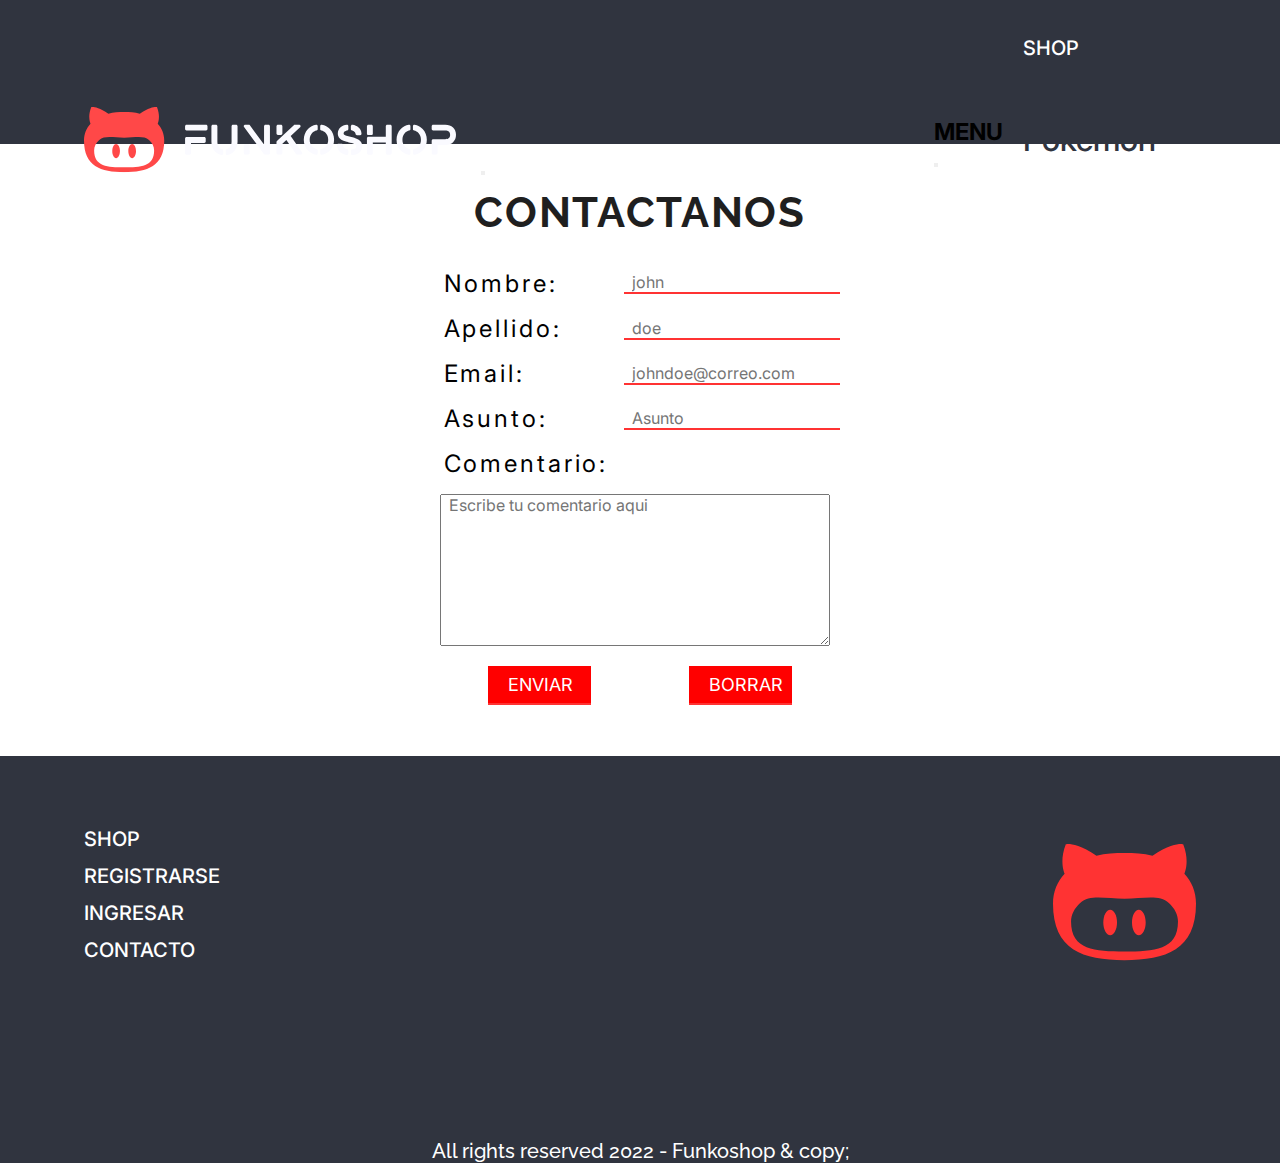
==== commit 936d06ae: "cambios html carrito en header" ====
--- a/html/contacto.html
+++ b/html/contacto.html
@@ -54,7 +54,7 @@
                                 </li>
                                 <li class="dropdown"><a href="contacto.html">CONTACTO</a></li>
                                 <li class="dropdown"><a href="login.html">LOGIN</a></li>
-                                <li class="dropdown"><a href="shop.html"><img src="img/icons/cart-icon.svg"
+                                <li class="dropdown"><a href="shop.html"><img src="../img/icons/cart-icon.svg"
                                             class="img__car" alt=""></a></li>
                             </ul>
                         </div>
--- a/css/style.css
+++ b/css/style.css
@@ -917,7 +917,7 @@
     }
     /* ========================= MAIN ========================= */
     h1{
-        font-size: var(--font-medium);
+        font-size: var(--font-large);
         margin: 0;
         padding-bottom: 0;
     }
